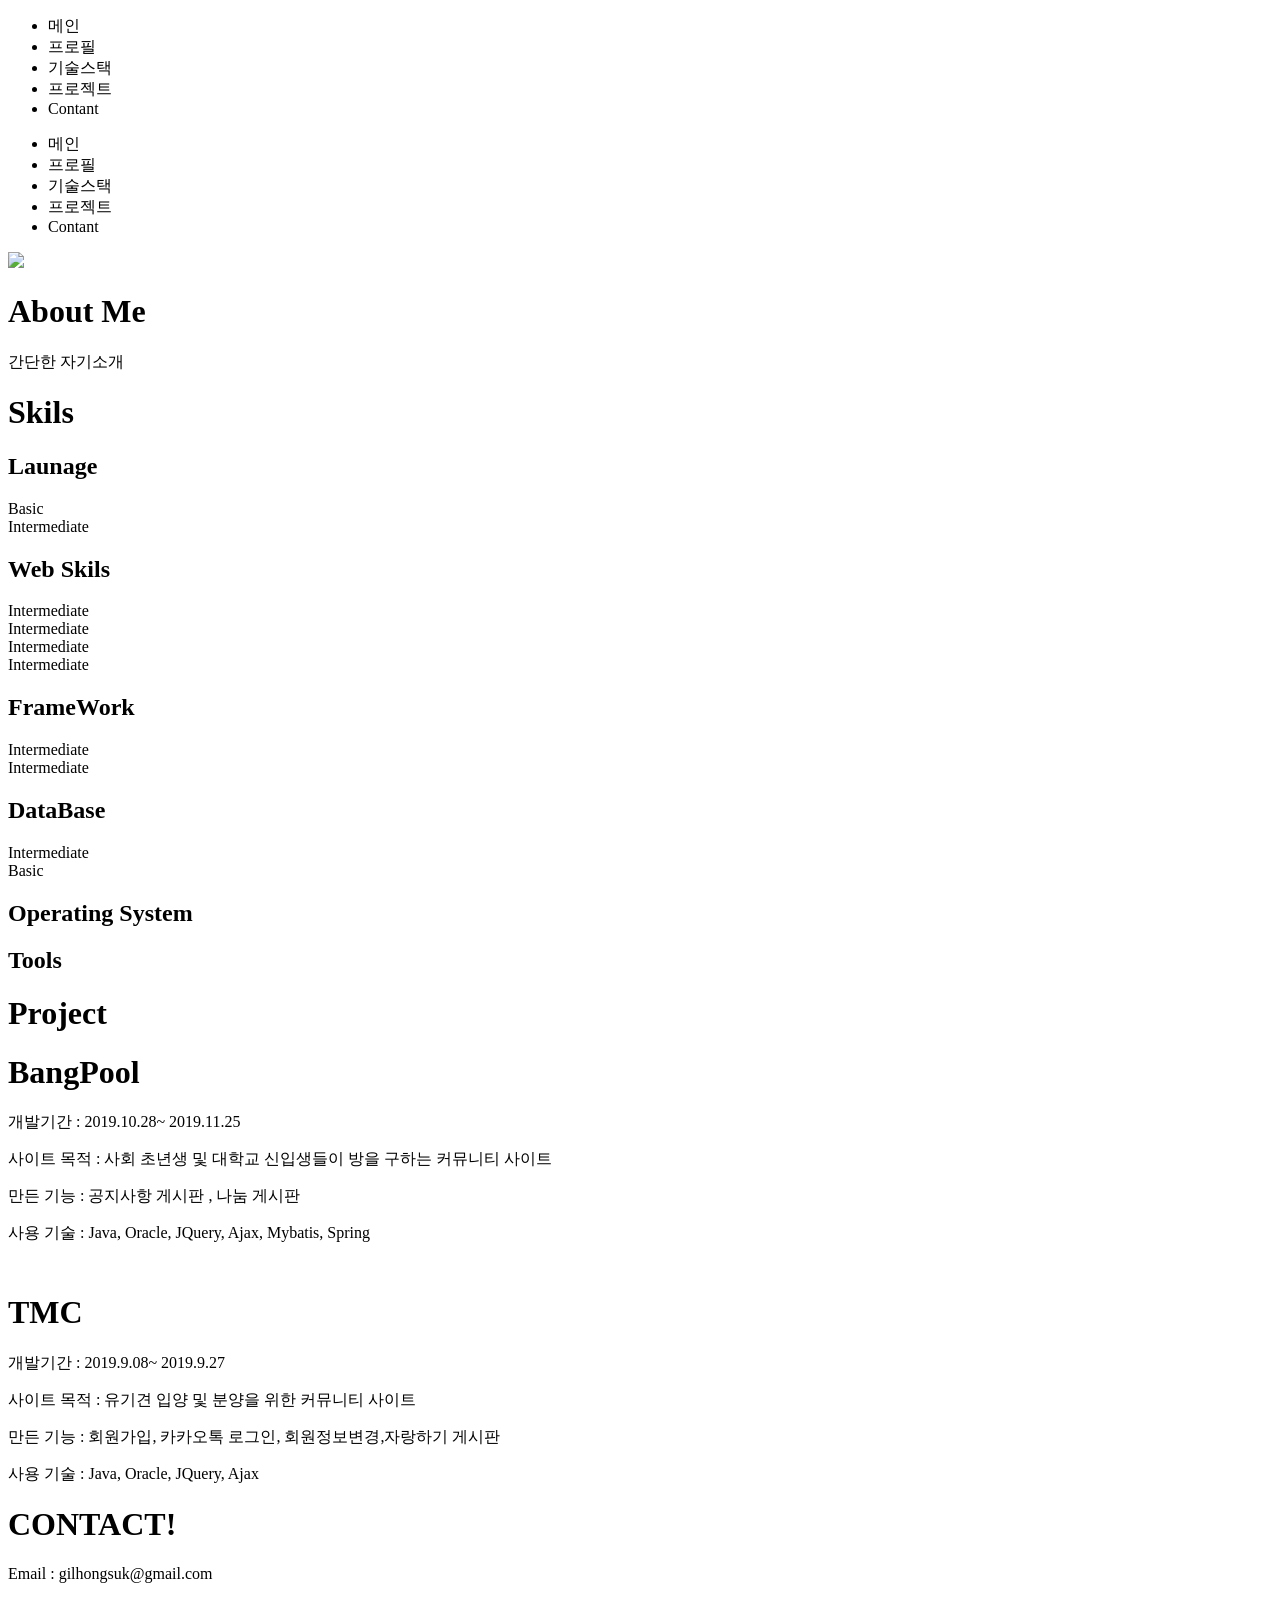
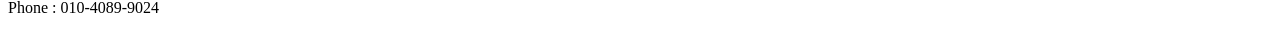
==== index.html @ ba84cc9a "Create index.html" ====
<!DOCTYPE html>
<html lang="en">

<head>
    <meta charset="UTF-8">
    <meta name="viewport" content="width=device-width, initial-scale=1.0">
    <meta http-equiv="X-UA-Compatible" content="ie=edge">
    <link rel="stylesheet" type="text/css" href="css/index.css">
    <script src="js/jquery-3.4.1.js"></script>
    <title>포트폴리오</title>
</head>

<body> 
    <div id="root">
        <div class="HomepageLayout">
            <div class="header-class">
                <div class="header-menu">
                    <div class="header-ul">
                        <ul>
                            <li class="header-li">메인</li>
                            <li class="header-li">프로필</li>
                            <li class="header-li">기술스택</li>
                            <li class="header-li">프로젝트</li>
                            <li class="header-li">Contant</li>
                        </ul>
                    </div>
                </div>
                <div class="bar_menu_container">
                    <div class="bar_open">
                        <div class="bar1"></div>
                        <div class="bar2"></div>
                        <div class="bar3"></div>
                    </div>
                    <ul class="bar_menu">
                        <li class="bar_li">메인</li>
                        <li class="bar_li">프로필</li>
                        <li class="bar_li">기술스택</li>
                        <li class="bar_li">프로젝트</li>
                        <li class="bar_li">Contant</li>
                    </ul>
                </div>
                <img id="header-img" src="image/Alex-Kunchevsky.gif">


            </div>

            <div class="about_me">
                <div class="about_me_title">
                    <h1 class="hedding">About Me</h1>
                </div>

                <div class="about_me_content">
                    <section class="about_me_section">
                        <p>간단한 자기소개</p>
                    </section>
                </div>
            </div>

            <div class="skill">
                <h1 class="skill_head"> Skils </h1>
                <div class="Skill_Content">
                    <h2 class="Skill_Title">Launage</h2>
                    <span class="Skill_Content">
                        <div class="SKill_box">
                            <div class="Skill_image_container" style="background-image: url(image/c.jpg);">
                                <div class="Skill_label">Basic</div>
                            </div>
                            <div class="Skill_image_container" style="background-image: url(image/java.png);">
                                <div class="Skill_label">Intermediate</div>
                            </div>
                        </div>
                    </span>
                    <h2 class="Skill_Title">Web Skils</h2>
                    <span class="Skill_Content">
                        <div class="Skill_image_container" style="background-image: url(image/html.png);">
                            <div class="Skill_label">Intermediate</div>
                        </div>
                        <div class="Skill_image_container" style="background-image: url(image/css.png);">
                            <div class="Skill_label">Intermediate</div>
                        </div>
                        <div class="Skill_image_container" style="background-image: url(image/javascript.png);">
                            <div class="Skill_label">Intermediate</div>
                        </div>
                        <div class="Skill_image_container" style="background-image: url(image/JQuery.png);">
                            <div class="Skill_label">Intermediate</div>
                        </div>
                    </span>
                    <h2 class="Skill_Title">FrameWork</h2>
                    <span class="Skill_Content">
                        <div class="Skill_image_container" style="background-image: url(image/spring.png);">
                            <div class="Skill_label">Intermediate</div>
                        </div>
                        <div class="Skill_image_container" style="background-image: url(image/mybatis.jpg);">
                            <div class="Skill_label">Intermediate</div>
                        </div>
                    </span>
                    <h2 class="Skill_Title">DataBase</h2>
                    <span class="Skill_Content">
                        <div class="Skill_image_container" style="background-image: url(image/oracle.png);">
                            <div class="Skill_label">Intermediate</div>
                        </div>
                        <div class="Skill_image_container" style="background-image: url(image/mssql.jfif);">
                            <div class="Skill_label">Basic</div>
                        </div>
                    </span>
                    <h2 class="Skill_Title">Operating System</h2>
                    <span class="Skill_Content">
                        <div class="Skill_image_container" style="background-image: url(image/windows.png);">
                        </div>
                    </span>
                    <h2 class="Skill_Title">Tools</h2>
                    <span class="Skill_Content">
                        <div class="Skill_image_container" style="background-image: url(image/vscode.png);">
                        </div>
                        <div class="Skill_image_container" style="background-image: url(image/eclipse.jpg);">
                        </div>
                        <div class="Skill_image_container" style="background-image: url(image/oraclemg.png);">
                        </div>
                        <div class="Skill_image_container" style="background-image: url(image/git.png);">
                        </div>
                    </span>
                </div>
            </div>

            <div class="Project">
                <header class="Project_title">
                    <h1 class="Project_hedding">Project</h1>
                </header>
                <div class="Container">
                    <div class="Row">
                        <div class="Box">
                            <div class="Box_image" style="background-image: url(image/BangPool.PNG); width: 300px;"></div>
                            <div class="Box_info">
                                <h1 class="Box_title">BangPool</h1>
                                <p>개발기간 : 2019.10.28~ 2019.11.25</p>
                                <p>사이트 목적 : 사회 초년생 및 대학교 신입생들이 방을 구하는 커뮤니티 사이트</p>
                                <p>만든 기능 : 공지사항 게시판 , 나눔 게시판</p>
                                <p>사용 기술 : Java, Oracle, JQuery, Ajax, Mybatis, Spring</p>
                            </div>
                        </div>

                        <div class="Box" style="margin-top: 50px;">
                            <div class="Box_image" style="background-image: url(image/tmc.PNG); width: 300px;"></div>
                            <div class="Box_info">
                                <h1 class="Box_title">TMC</h1>
                                <p>개발기간 : 2019.9.08~ 2019.9.27</p>
                                <p>사이트 목적 : 유기견 입양 및 분양을 위한 커뮤니티 사이트</p>
                                <p>만든 기능 : 회원가입, 카카오톡 로그인, 회원정보변경,자랑하기 게시판</p>
                                <p>사용 기술 : Java, Oracle, JQuery, Ajax</p>
                            </div>
                        </div>
                    </div>
                </div>
            </div>

            <div class="Contact">
                <h1 class="Contact_hedding">CONTACT!</h1>
                <p class="Email"> Email : gilhongsuk@gmail.com </p>
                <p class="Email"> Phone : 010-4089-9024</p>
            </div>

        </div>
    </div>

    <script src="js/index.js"></script>

</body>

</html>
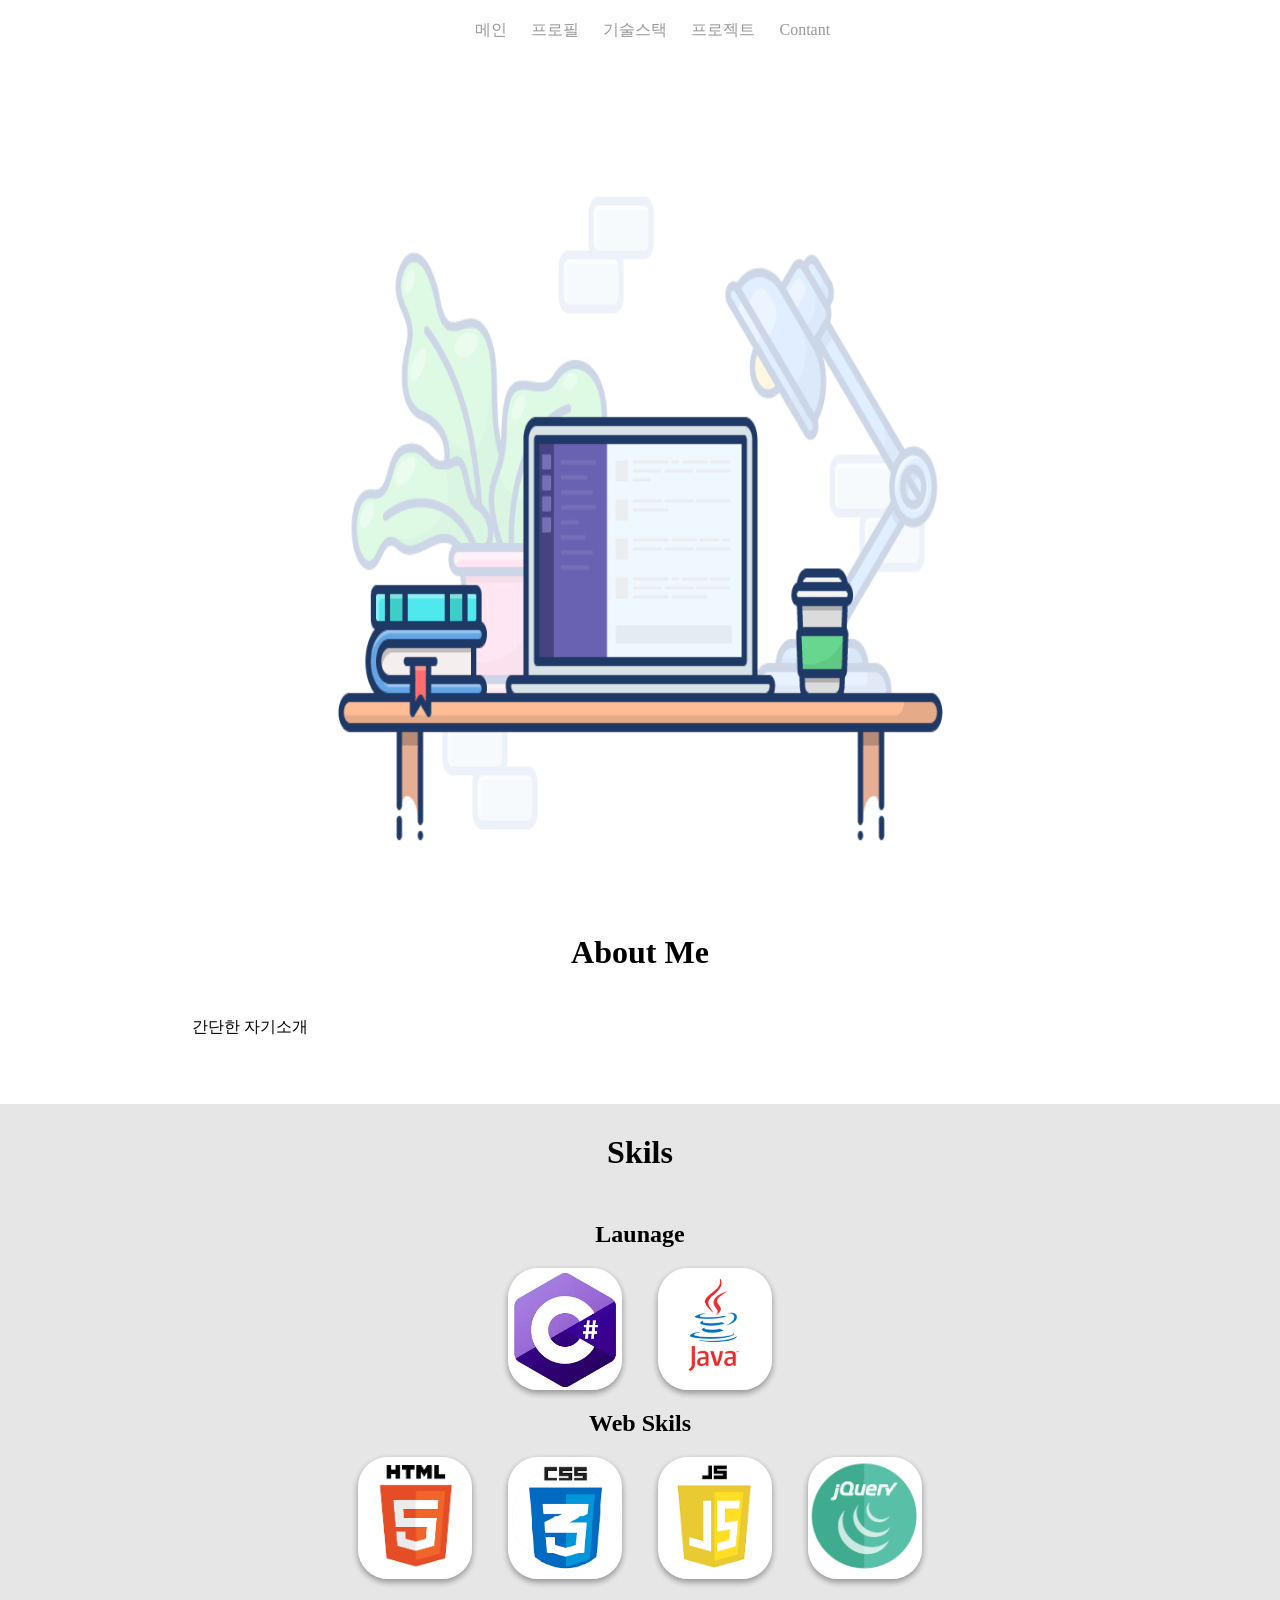
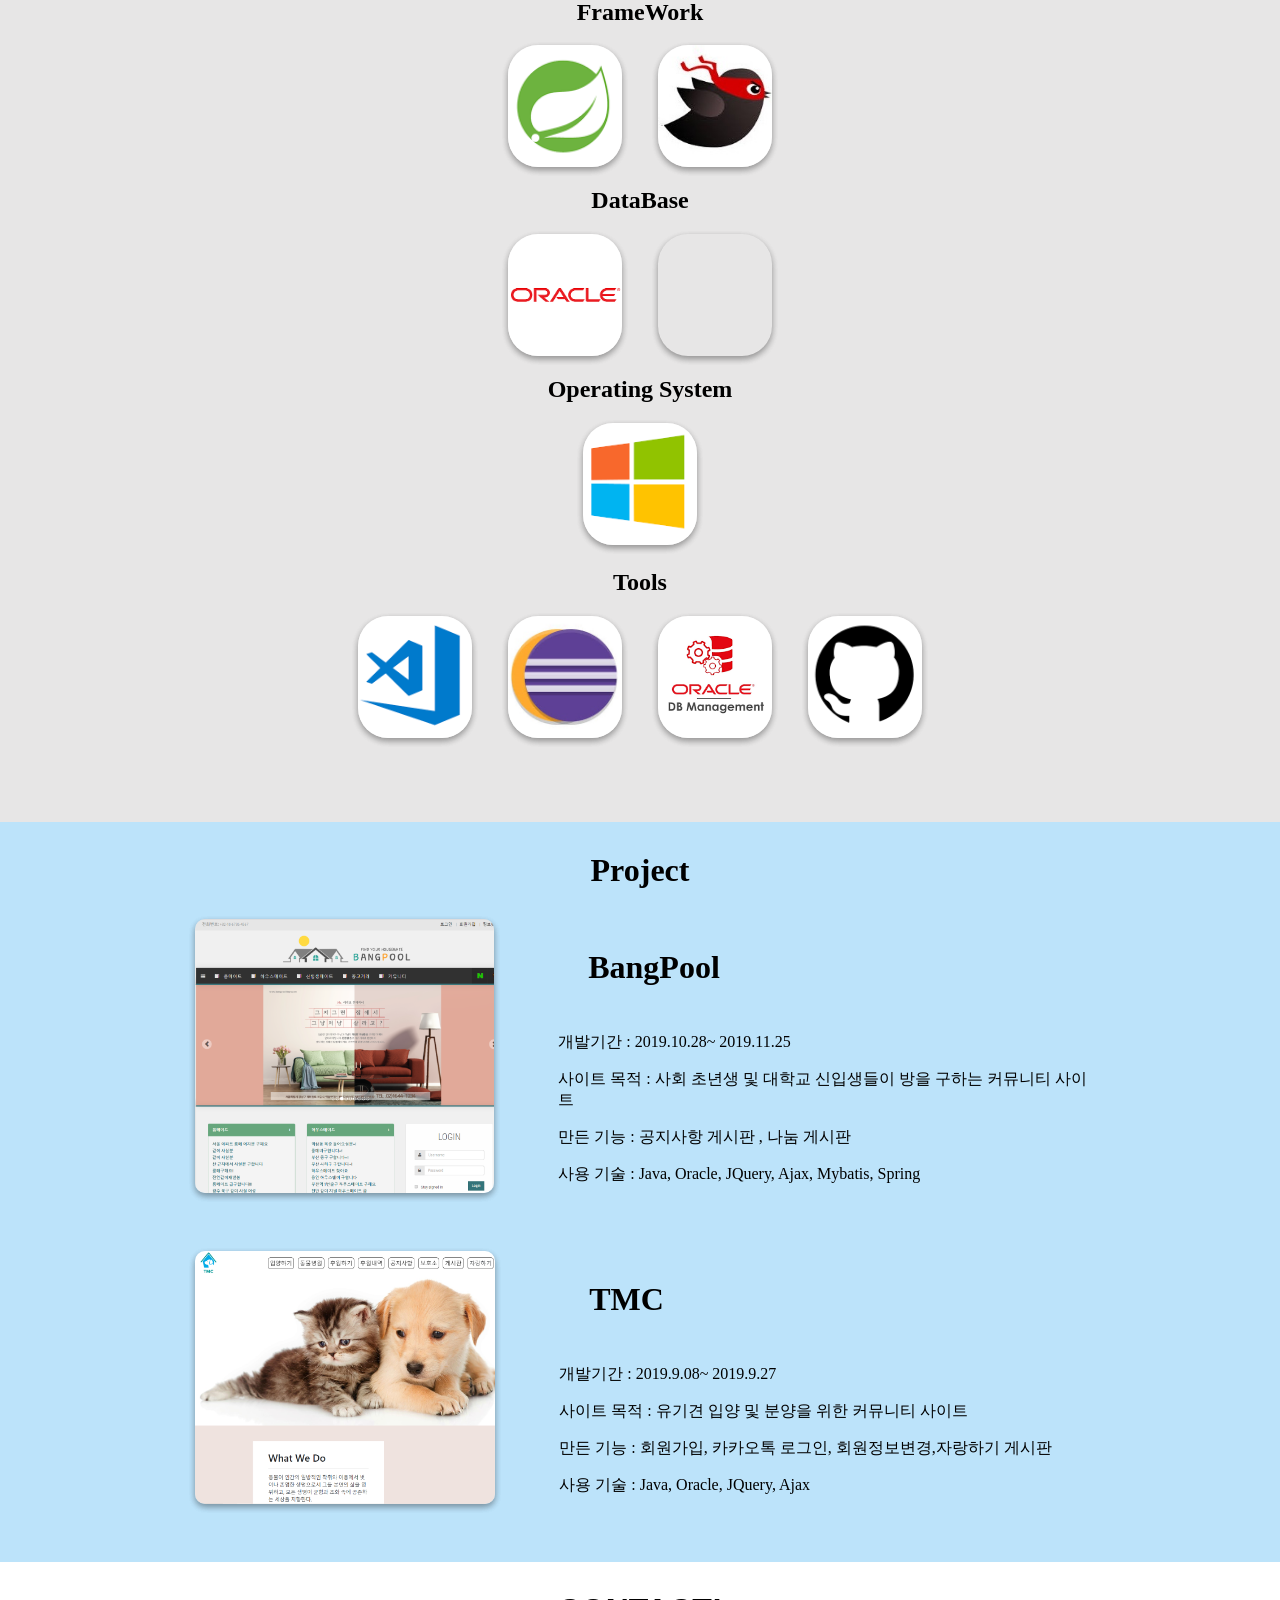
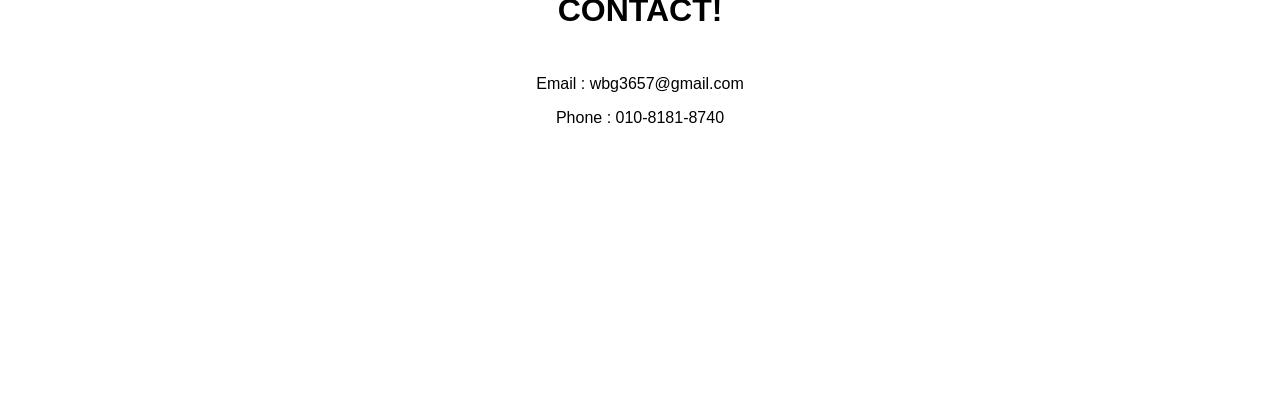
==== commit 66d9c855: "Update index.html" ====
--- a/index.html
+++ b/index.html
@@ -155,8 +155,8 @@
 
             <div class="Contact">
                 <h1 class="Contact_hedding">CONTACT!</h1>
-                <p class="Email"> Email : gilhongsuk@gmail.com </p>
-                <p class="Email"> Phone : 010-4089-9024</p>
+                <p class="Email"> Email : wbg3657@gmail.com </p>
+                <p class="Email"> Phone : 010-8181-8740</p>
             </div>
 
         </div>
--- a/css/index.css
+++ b/css/index.css
@@ -0,0 +1,207 @@
+body{
+    margin: 0;
+    padding: 0;
+} 
+ul{
+    padding: 0;
+    margin: 0;
+}
+h1{
+    margin: 0;
+    padding : 30px;
+}
+.header-class{
+    width: 100%;
+    margin: auto;
+    text-align: center;
+}
+.header-menu{
+    background: white;
+    color: black;
+    height: 64px;
+    width: 40%;
+    border-radius: 2px 2px 30px 30px;
+    position: fixed;
+    left: 31%;
+    opacity: .8;
+}
+.header-li{
+    display: inline-block;
+    text-decoration: none;
+    color: rgba(0,0,0,.5);
+    padding: 20px;
+}
+
+.bar_menu_container {
+    display: grid;
+    position: fixed;
+    width: 95vw;
+    justify-content: flex-end;
+    visibility: hidden;
+}
+.bar_open {
+    margin: 20px;
+    cursor: pointer;
+}
+.bar_close {
+    padding: 20px 20px 20px 0;
+    cursor: pointer;
+    margin: 0;
+}
+.bar1, .bar2, .bar3 {
+    width: 35px;
+    height: 5px;
+    background-color: grey;
+    margin: 6px 0;
+    transition: .4s;
+}
+.header-class ul {
+    list-style: none;
+    margin: 0;
+}
+.bar_menu {
+    display: grid;
+    color: grey;
+    font-size: 17px;
+    list-style: none;
+    padding: 0;
+    grid-gap: 21px;
+}
+.bar_li {
+    font-family: Roboto,sans-serif;
+    cursor: pointer;
+    color: grey;
+    opacity: .6;
+    padding: 10px;
+}
+
+
+#header-img{
+    width: 55%;
+    height: 100vh;
+    background-size: cover;
+    background-repeat: no-repeat;
+    align-items: center;
+    margin: auto;
+}
+.about_me_title {
+    text-align: center;
+    align-self: center;
+}
+.about_me_content{
+    padding-bottom: 50px;
+    display: flex;
+    width: 70%;
+    margin: auto;
+}
+.about_me_img{
+    width: 54%;
+    text-align: center;
+    align-self: center;
+}
+.skill {
+    width: 100%;
+    margin: auto;
+    text-align: center;
+    padding-bottom: 5rem;
+    background: #e7e6e6;
+}
+.Skill_image_container {
+    text-align: center;
+    display: inline-block;
+    width: 114px;
+    height: 122px;
+    border-radius: 30px 30px;
+    background-size: cover;
+    background-repeat: no-repeat;
+    margin: 0 1em 0 1em;
+    box-shadow: 0 3px 6px rgba(0,0,0,.2), 0 3px 6px rgba(0,0,0,.2);
+}
+.Skill_label {
+    display: flex;
+    justify-content: center;
+    align-items: center;
+    background: #000;
+    border-radius: 30px 30px;
+    width: 94px;
+    height: 102px;
+    padding: 10px;
+    opacity: .8;
+    font-weight: 400;
+    font-size: 1rem;
+    color: #fff;
+    visibility: hidden;
+}
+.Project{
+    background-color: rgba(154, 213, 248, 0.66);
+    padding-bottom: 50px;
+}
+.Project_title {
+    text-align: center;
+}
+.Row{
+    margin: auto;
+    width: 70%;
+}
+.Box{
+    margin-top: 40px;
+    display: flex;
+    width: 80%;
+    margin: auto;
+}
+.Box_image{    
+    text-align: center;
+    display: inline-block;
+    width: auto;
+    height: auto;
+    border-radius: 10px 10px;
+    background-size: cover;
+    background-repeat: no-repeat;
+    margin: 0em 4em 0.5em 1em;
+    box-shadow: 0 3px 6px rgba(0,0,0,.2), 0 3px 6px rgba(0,0,0,.2);
+
+}
+.Contact {
+    font-family: Roboto,sans-serif;
+    height: 50vh;
+    width: 100%;
+    text-align: center;
+    margin: 0;
+    padding: 0;
+}
+.bar_menu{
+   display: none; 
+}
+@media screen and (max-width: 1477px) 
+{ 
+    .header-class li { 
+        padding-left: 10px;
+        padding-right: 10px;
+    }
+    .Row{
+        width: 90%;
+    }
+}
+@media screen and (max-width: 1177px) 
+{ 
+    .header-class li { 
+        padding-left: 5px;
+        padding-right: 5px;
+    }
+    .Row{
+        width: 100%;
+    }
+}
+@media screen and (max-width: 1025px) 
+{
+    .header-menu { 
+        display: none;
+    }
+    .bar_menu_container{
+        visibility: visible;
+    }
+    .Row{
+        width: 100%;
+    }
+    
+}
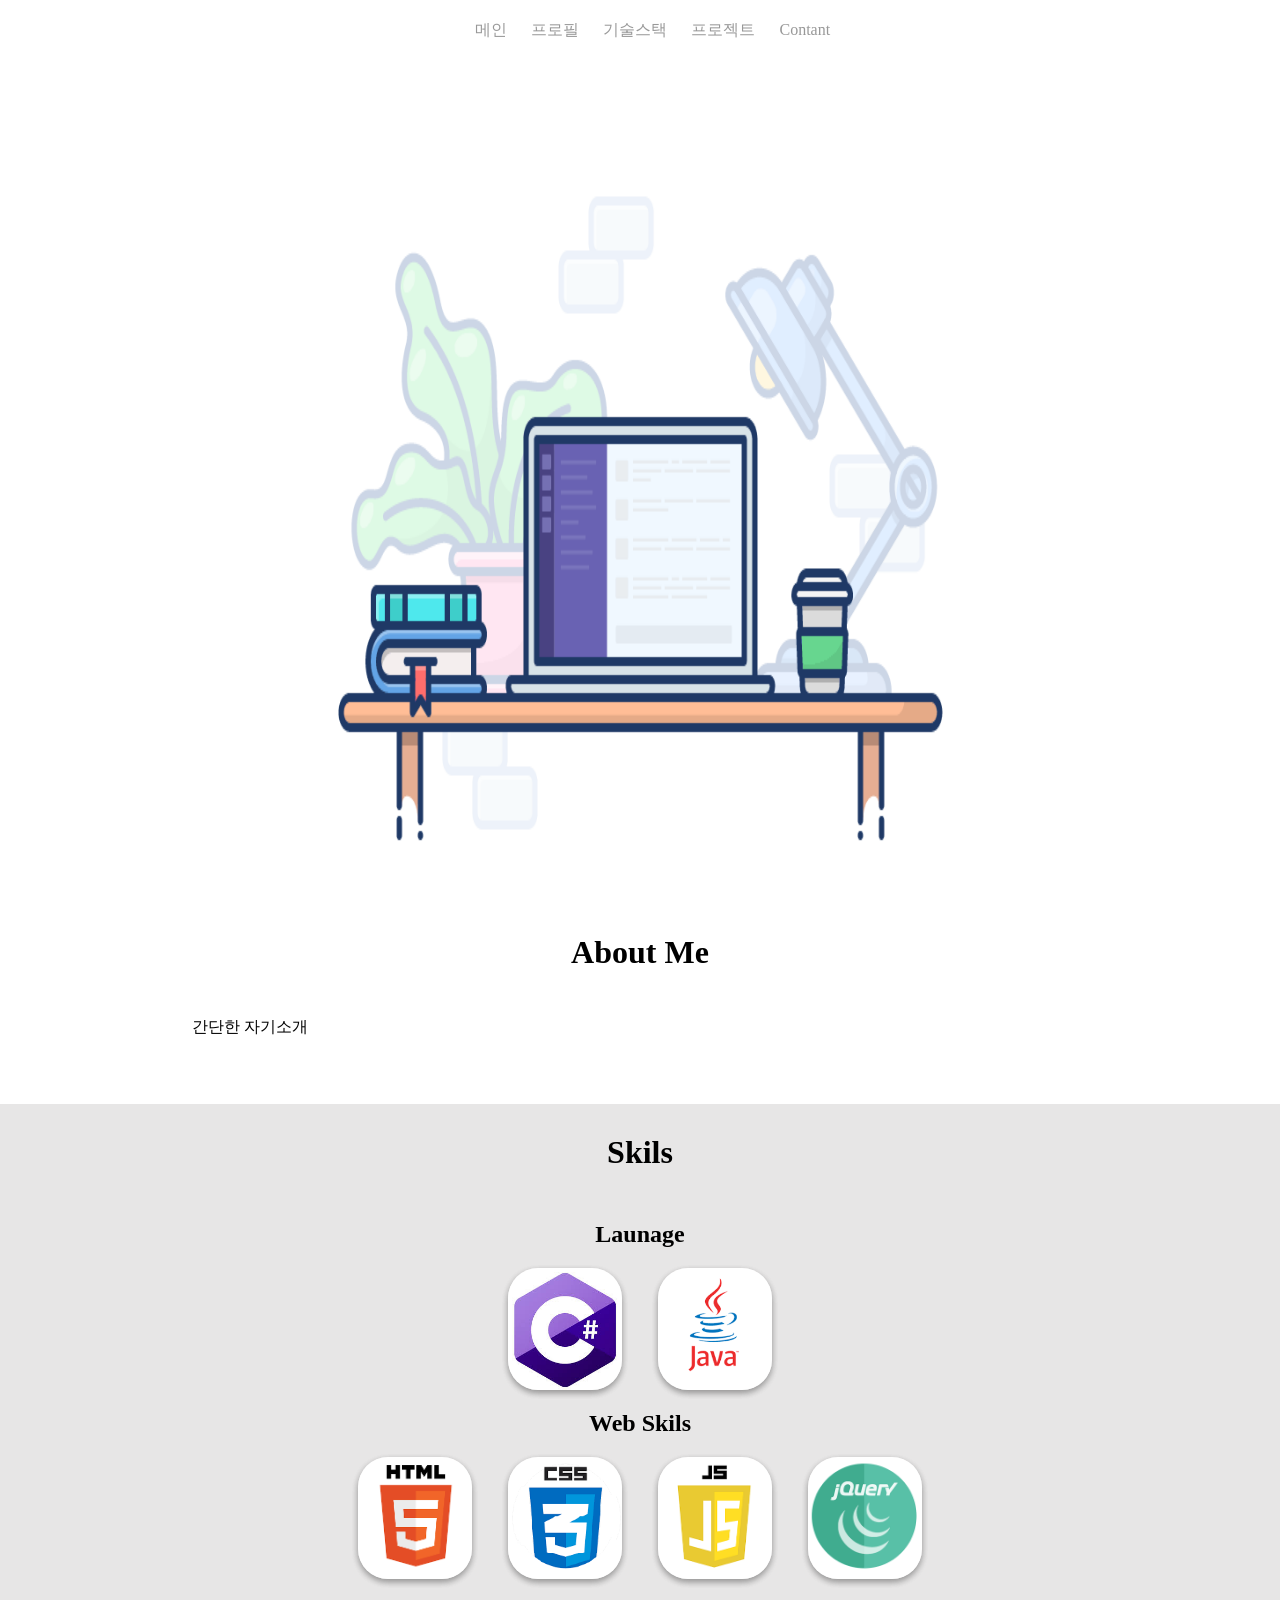
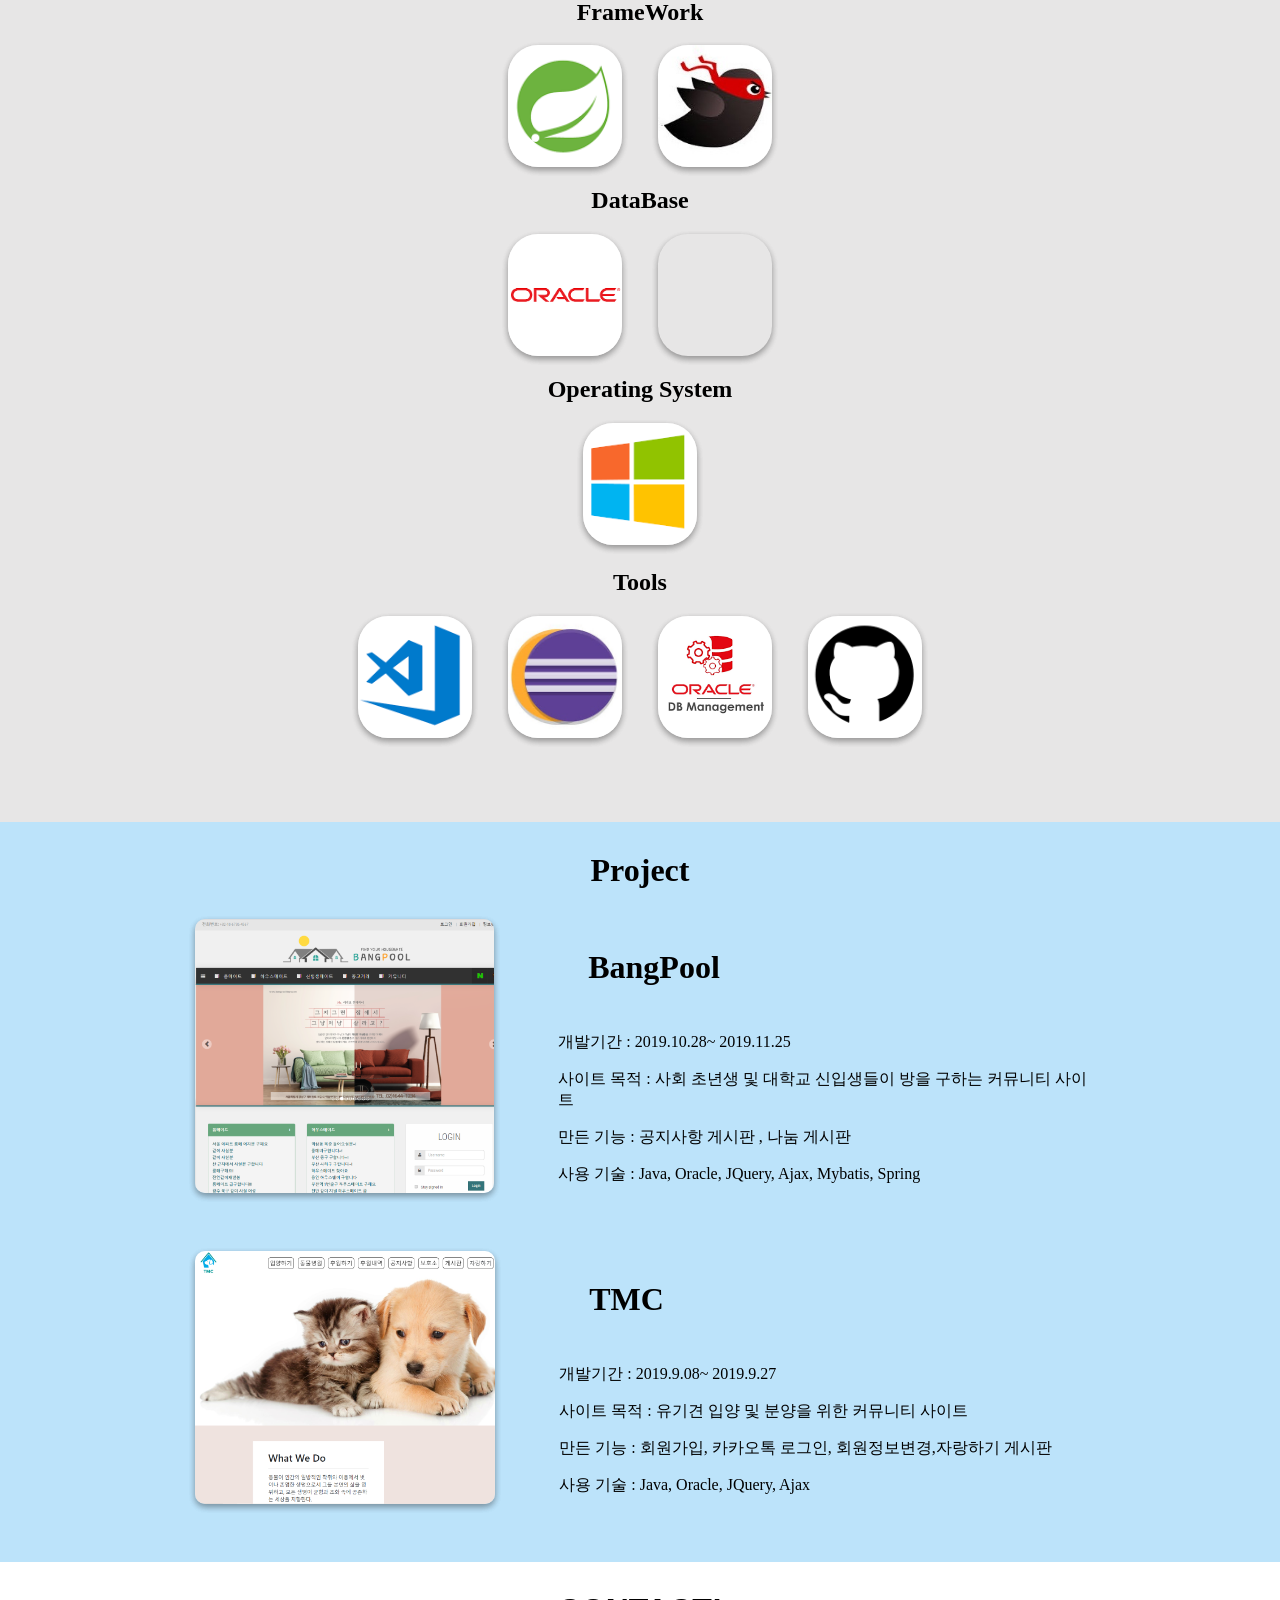
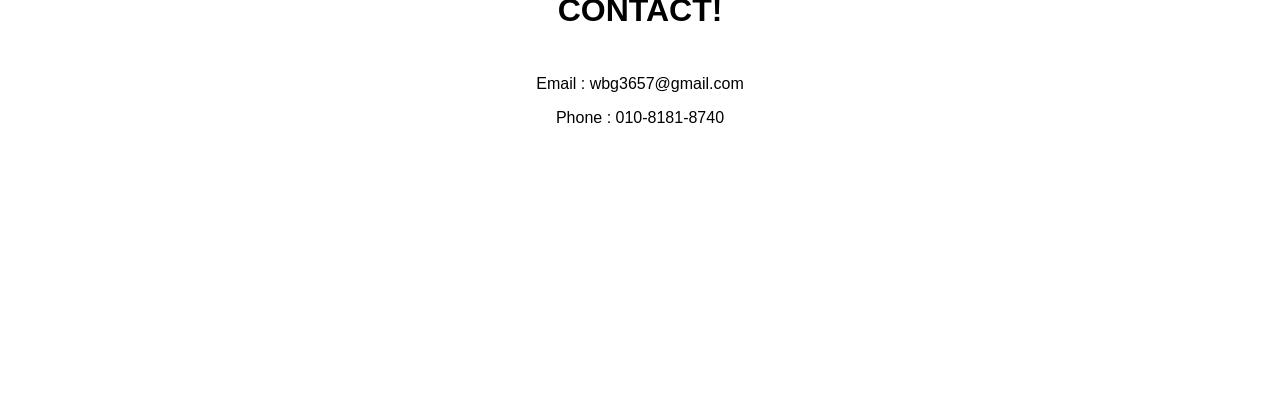
==== commit 3ba259b8: "Update index.html" ====
--- a/index.html
+++ b/index.html
@@ -99,7 +99,7 @@
                         <div class="Skill_image_container" style="background-image: url(image/oracle.png);">
                             <div class="Skill_label">Intermediate</div>
                         </div>
-                        <div class="Skill_image_container" style="background-image: url(image/mssql.jfif);">
+                        <div class="Skill_image_container" style="background-image: url(image/mssql.png;">
                             <div class="Skill_label">Basic</div>
                         </div>
                     </span>
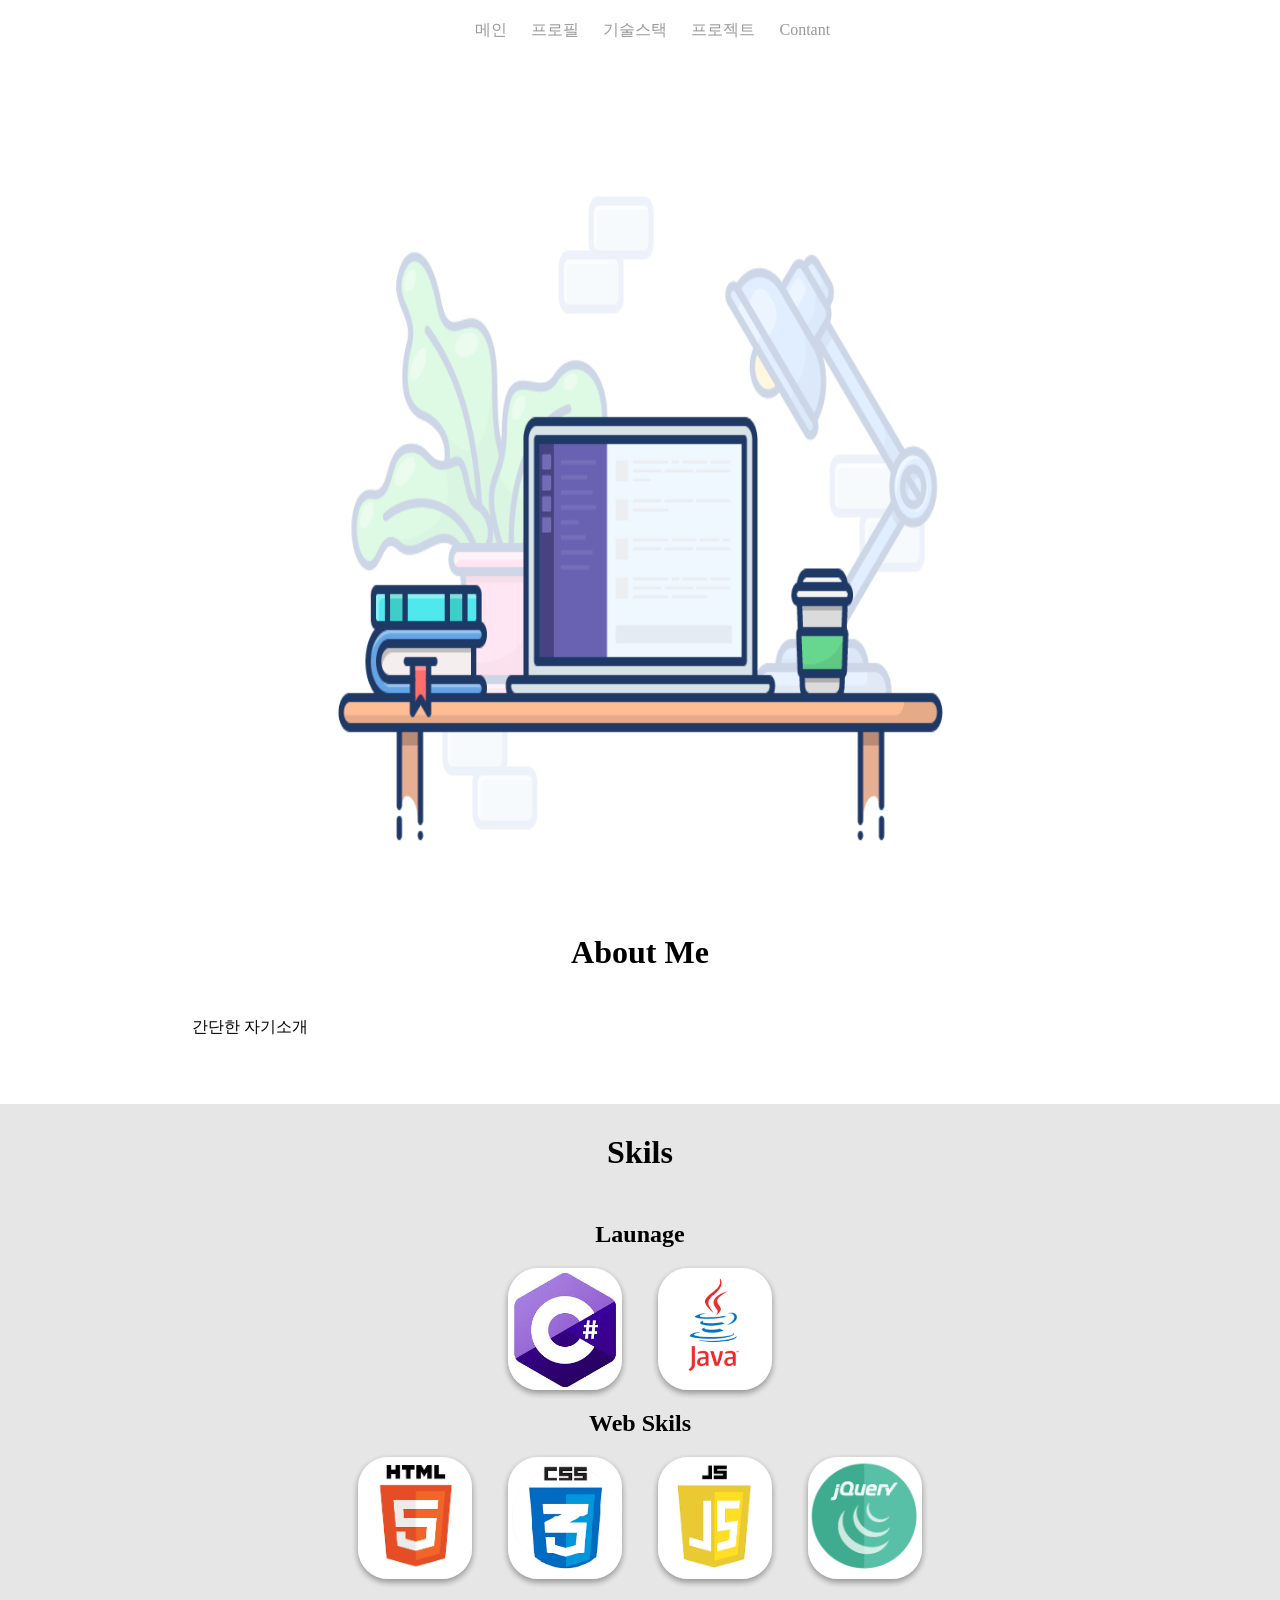
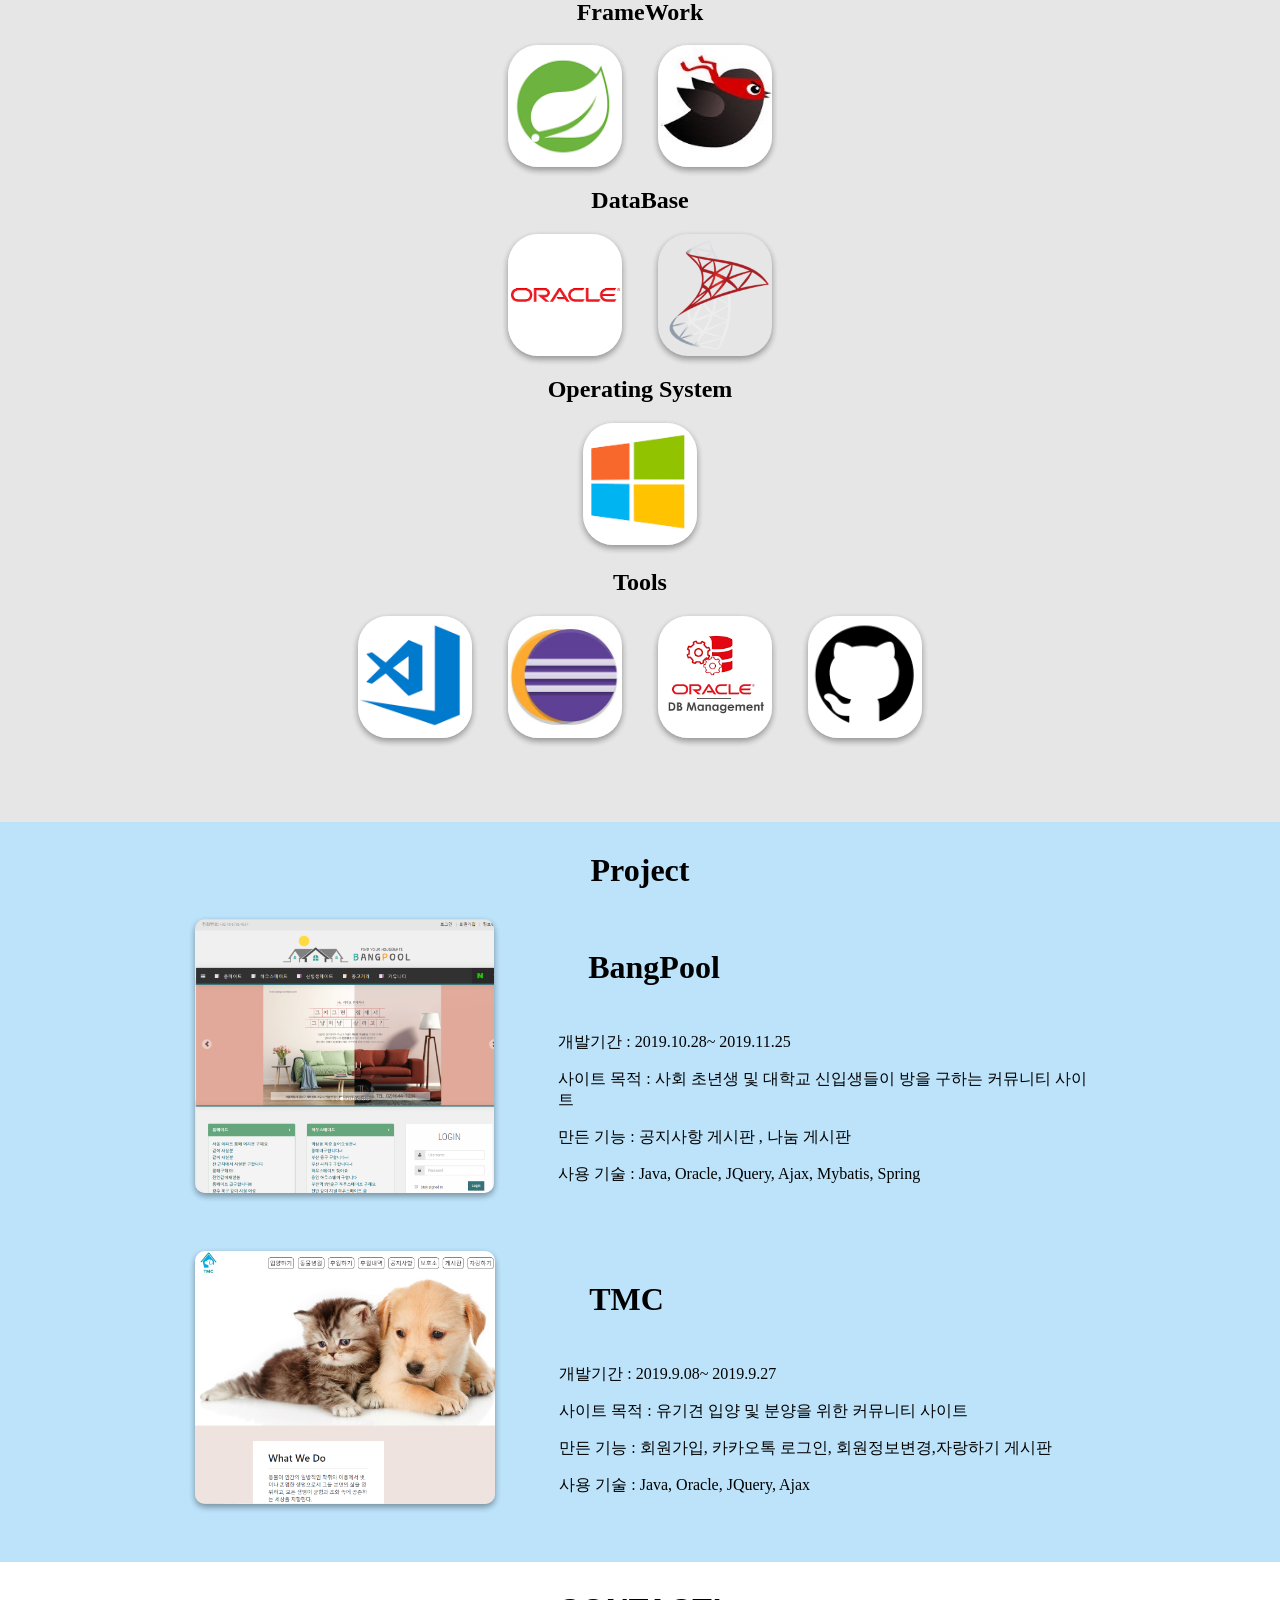
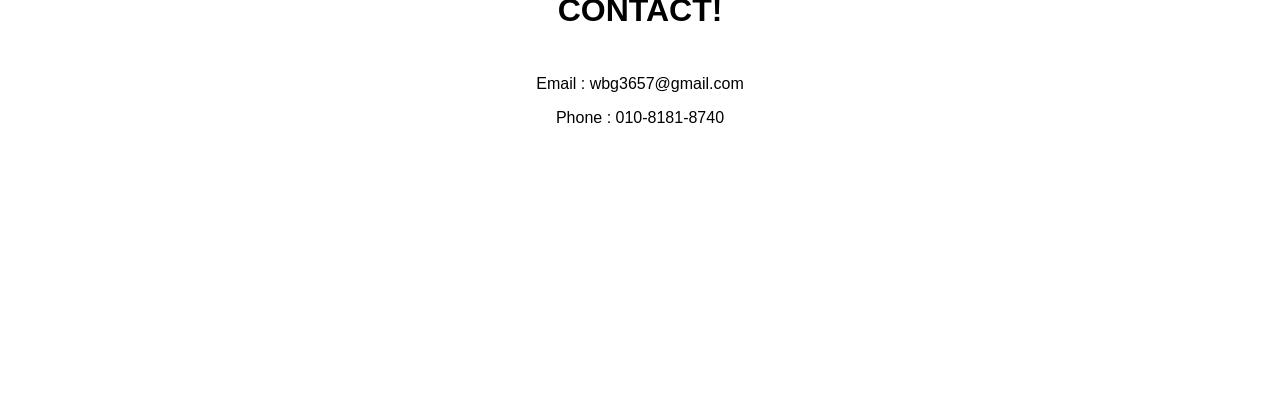
==== commit e8078d05: "Update index.html" ====
--- a/index.html
+++ b/index.html
@@ -99,7 +99,7 @@
                         <div class="Skill_image_container" style="background-image: url(image/oracle.png);">
                             <div class="Skill_label">Intermediate</div>
                         </div>
-                        <div class="Skill_image_container" style="background-image: url(image/mssql.png;">
+                        <div class="Skill_image_container" style="background-image: url(image/mssql.png)">
                             <div class="Skill_label">Basic</div>
                         </div>
                     </span>
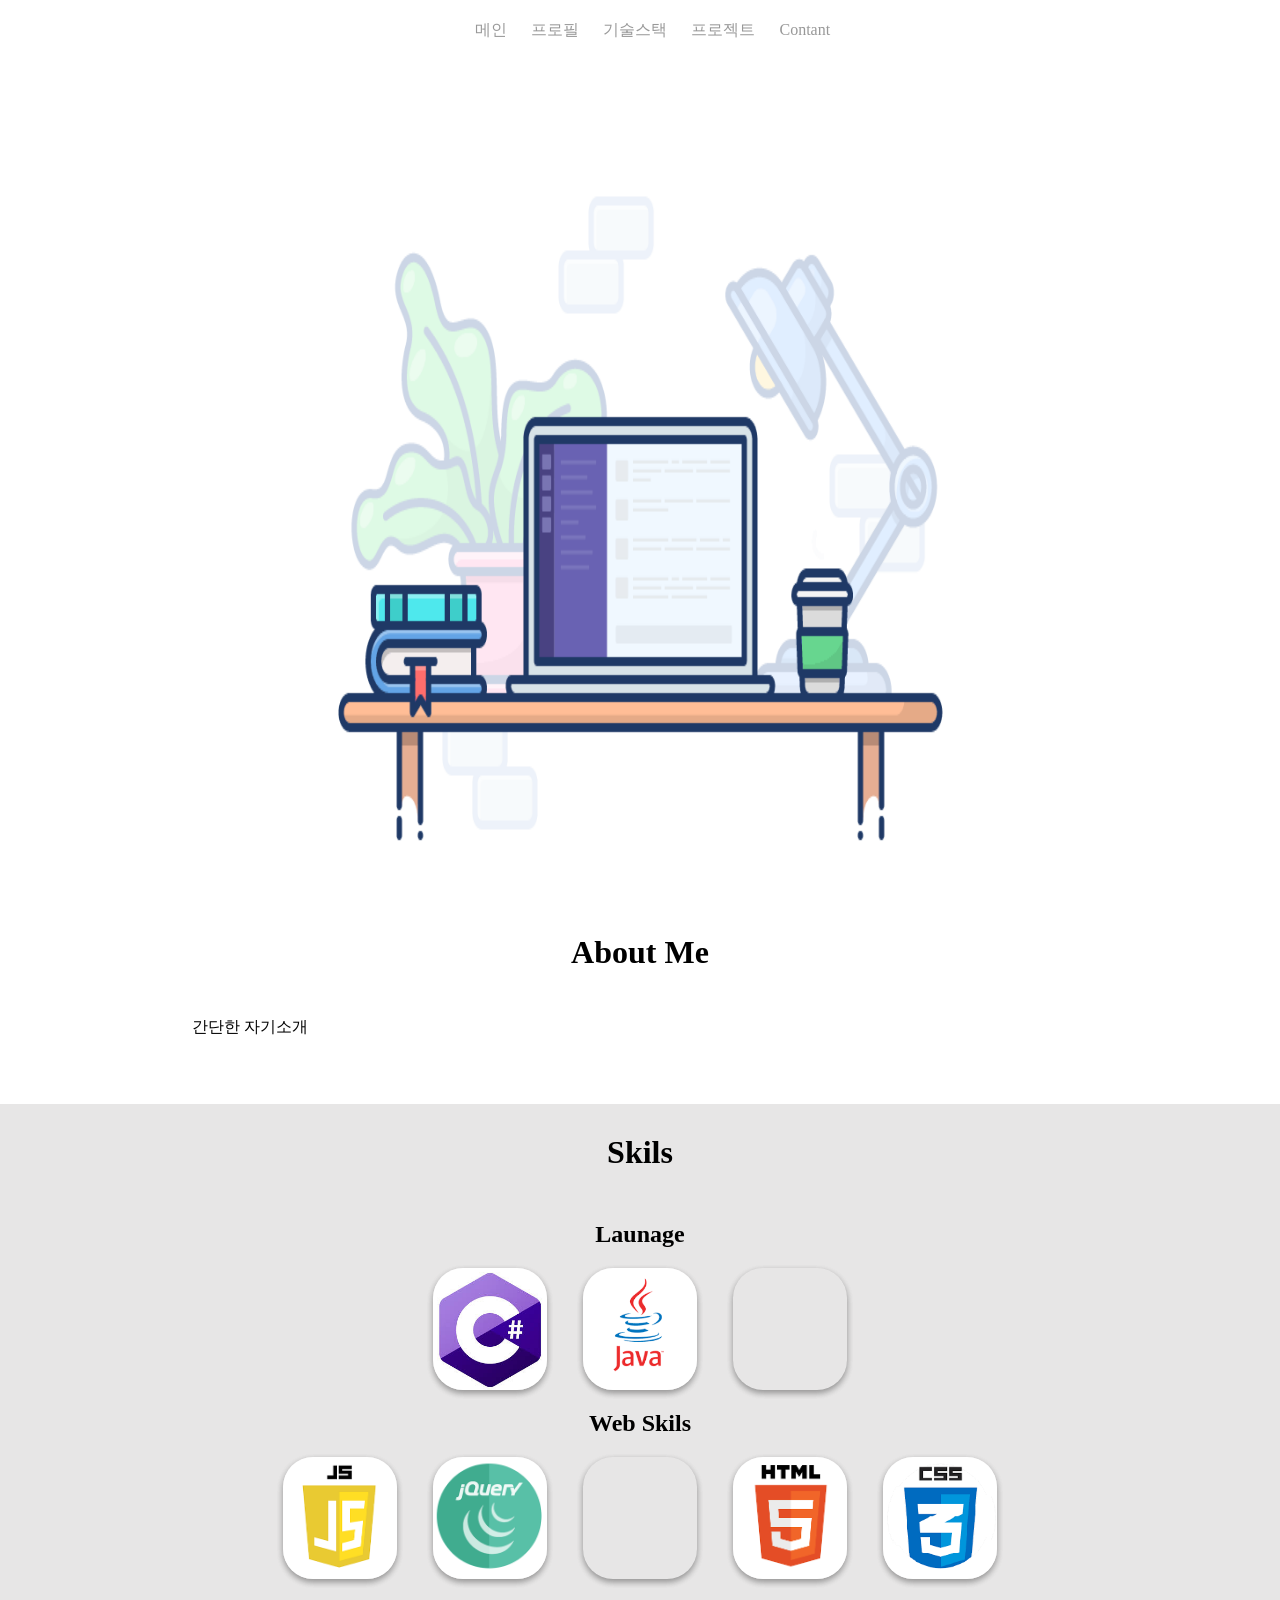
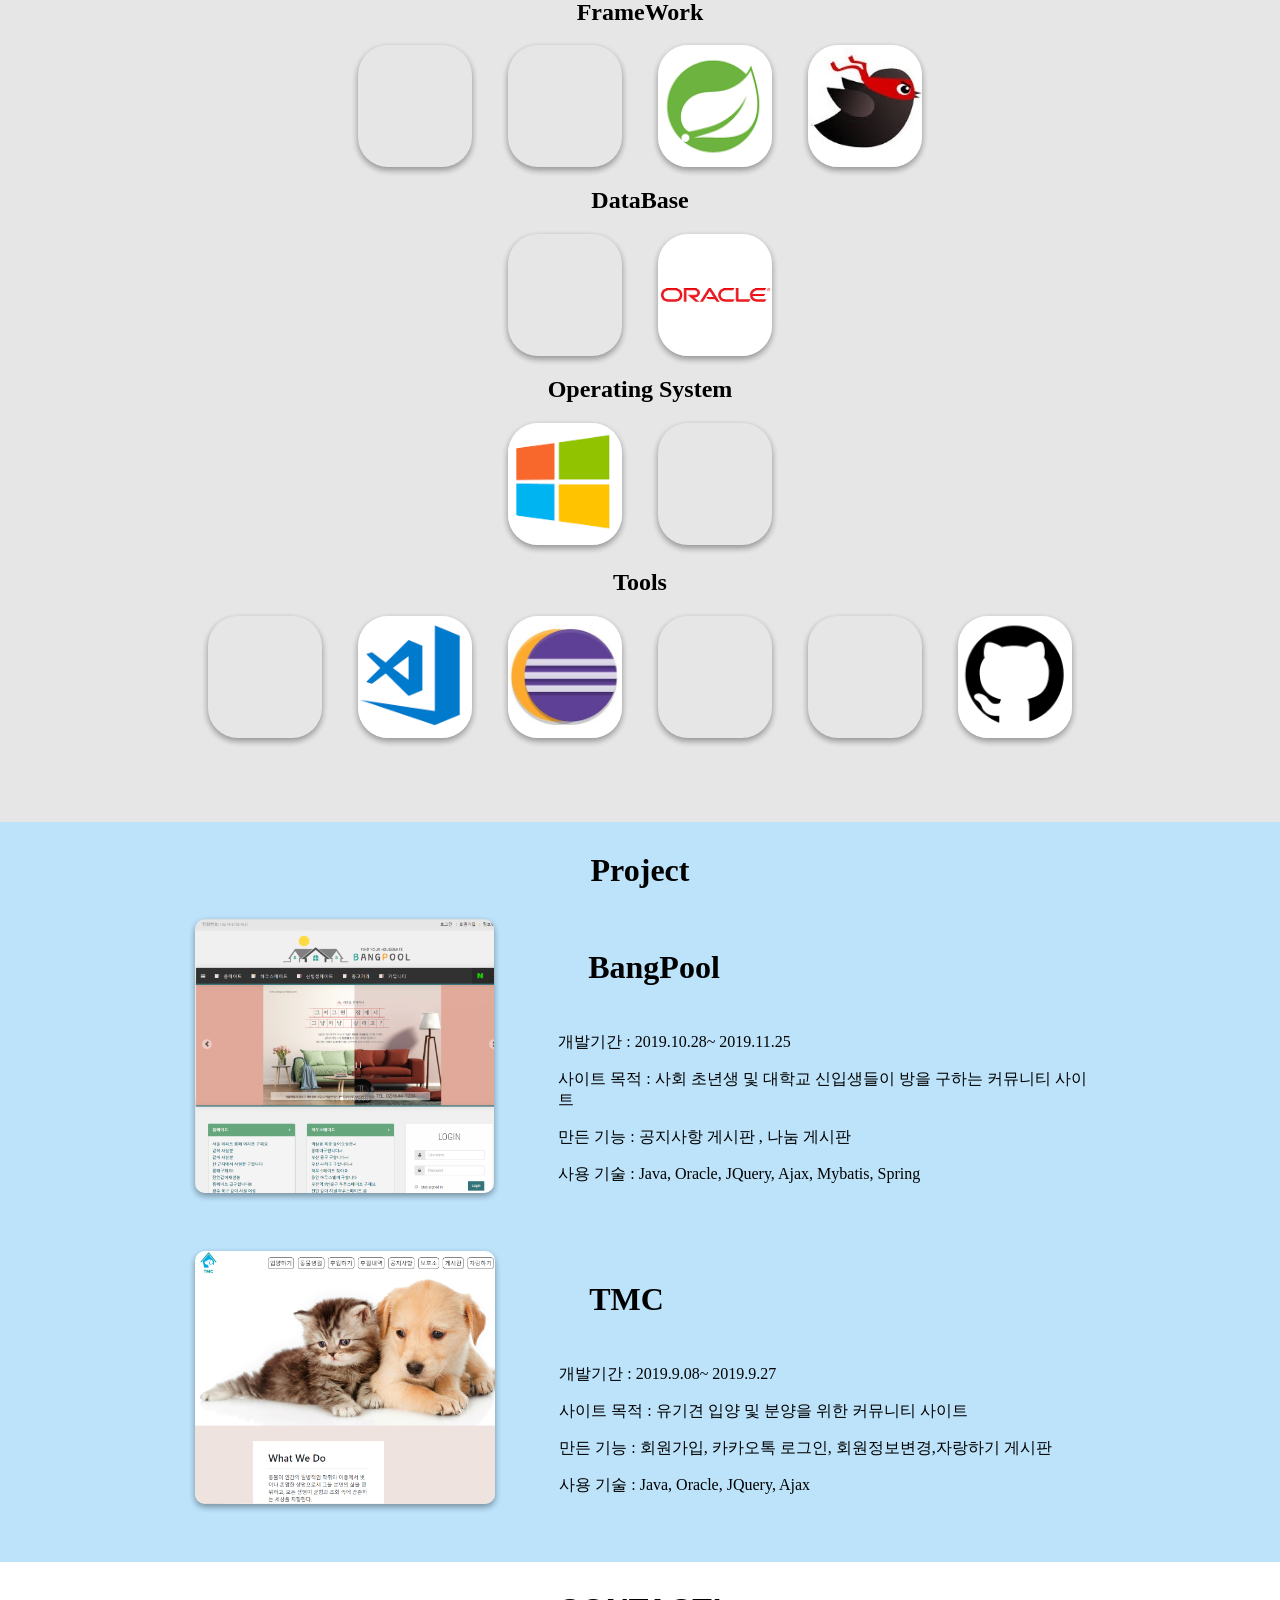
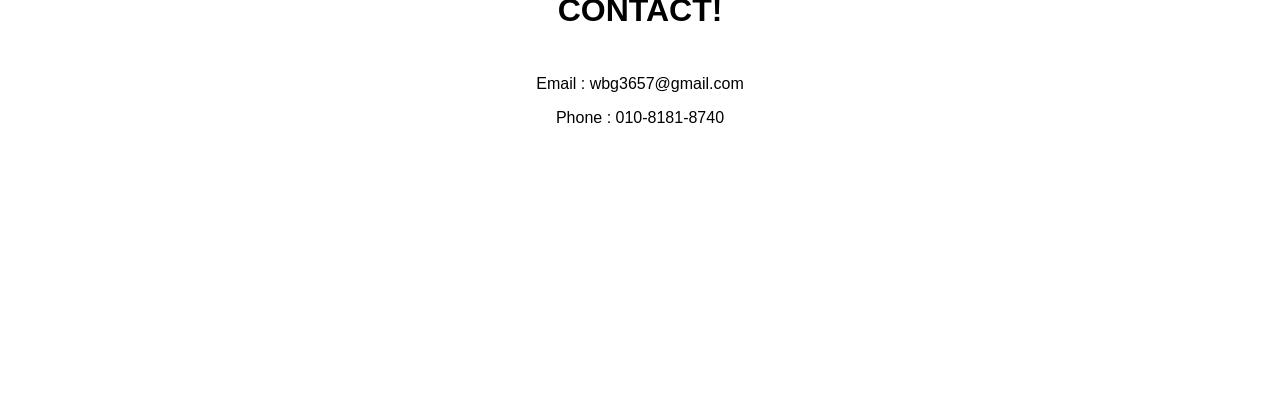
==== commit 641bf1e6: "Update index.html" ====
--- a/index.html
+++ b/index.html
@@ -63,58 +63,76 @@
                     <span class="Skill_Content">
                         <div class="SKill_box">
                             <div class="Skill_image_container" style="background-image: url(image/c.jpg);">
+                                <div class="Skill_label">Intermediate</div>
+                            </div>
+                            <div class="Skill_image_container" style="background-image: url(image/java.png);">
                                 <div class="Skill_label">Basic</div>
                             </div>
-                            <div class="Skill_image_container" style="background-image: url(image/java.png);">
-                                <div class="Skill_label">Intermediate</div>
+                            <div class="Skill_image_container" style="background-image: url(image/nodejs.jpg);">
+                                <div class="Skill_label">Basic</div>
                             </div>
                         </div>
                     </span>
                     <h2 class="Skill_Title">Web Skils</h2>
                     <span class="Skill_Content">
+                        <div class="Skill_image_container" style="background-image: url(image/javascript.png);">
+                            <div class="Skill_label">Intermediate</div>
+                        </div>
+                        <div class="Skill_image_container" style="background-image: url(image/JQuery.png);">
+                            <div class="Skill_label">Intermediate</div>
+                        </div>
+                        <div class="Skill_image_container" style="background-image: url(image/reactjs.png);">
+                            <div class="Skill_label">Basic</div>
+                        </div>
                         <div class="Skill_image_container" style="background-image: url(image/html.png);">
                             <div class="Skill_label">Intermediate</div>
                         </div>
                         <div class="Skill_image_container" style="background-image: url(image/css.png);">
                             <div class="Skill_label">Intermediate</div>
                         </div>
-                        <div class="Skill_image_container" style="background-image: url(image/javascript.png);">
-                            <div class="Skill_label">Intermediate</div>
-                        </div>
-                        <div class="Skill_image_container" style="background-image: url(image/JQuery.png);">
-                            <div class="Skill_label">Intermediate</div>
-                        </div>
                     </span>
                     <h2 class="Skill_Title">FrameWork</h2>
                     <span class="Skill_Content">
-                        <div class="Skill_image_container" style="background-image: url(image/spring.png);">
+                        <div class="Skill_image_container" style="background-image: url(image/aspnetcore.png);">
                             <div class="Skill_label">Intermediate</div>
                         </div>
+                        <div class="Skill_image_container" style="background-image: url(image/netcore.png);">
+                            <div class="Skill_label">Intermediate</div>
+                        </div>
+                        <div class="Skill_image_container" style="background-image: url(image/spring.png);">
+                            <div class="Skill_label">Basic</div>
+                        </div>
                         <div class="Skill_image_container" style="background-image: url(image/mybatis.jpg);">
-                            <div class="Skill_label">Intermediate</div>
+                            <div class="Skill_label">Basic</div>
                         </div>
                     </span>
                     <h2 class="Skill_Title">DataBase</h2>
                     <span class="Skill_Content">
+                        <div class="Skill_image_container" style="background-image: url(image/postgresql.png);">
+                            <div class="Skill_label">Intermediate</div>
+                        </div>
                         <div class="Skill_image_container" style="background-image: url(image/oracle.png);">
                             <div class="Skill_label">Intermediate</div>
-                        </div>
-                        <div class="Skill_image_container" style="background-image: url(image/mssql.png)">
-                            <div class="Skill_label">Basic</div>
                         </div>
                     </span>
                     <h2 class="Skill_Title">Operating System</h2>
                     <span class="Skill_Content">
                         <div class="Skill_image_container" style="background-image: url(image/windows.png);">
                         </div>
+                        <div class="Skill_image_container" style="background-image: url(image/linux.jpg);">
+                        </div>
                     </span>
                     <h2 class="Skill_Title">Tools</h2>
                     <span class="Skill_Content">
+                        <div class="Skill_image_container" style="background-image: url(image/vs.jpg);">
+                        </div>
                         <div class="Skill_image_container" style="background-image: url(image/vscode.png);">
                         </div>
                         <div class="Skill_image_container" style="background-image: url(image/eclipse.jpg);">
                         </div>
-                        <div class="Skill_image_container" style="background-image: url(image/oraclemg.png);">
+                        <div class="Skill_image_container" style="background-image: url(image/dbeaver.png);">
+                        </div>
+                        <div class="Skill_image_container" style="background-image: url(image/svn.png);">
                         </div>
                         <div class="Skill_image_container" style="background-image: url(image/git.png);">
                         </div>
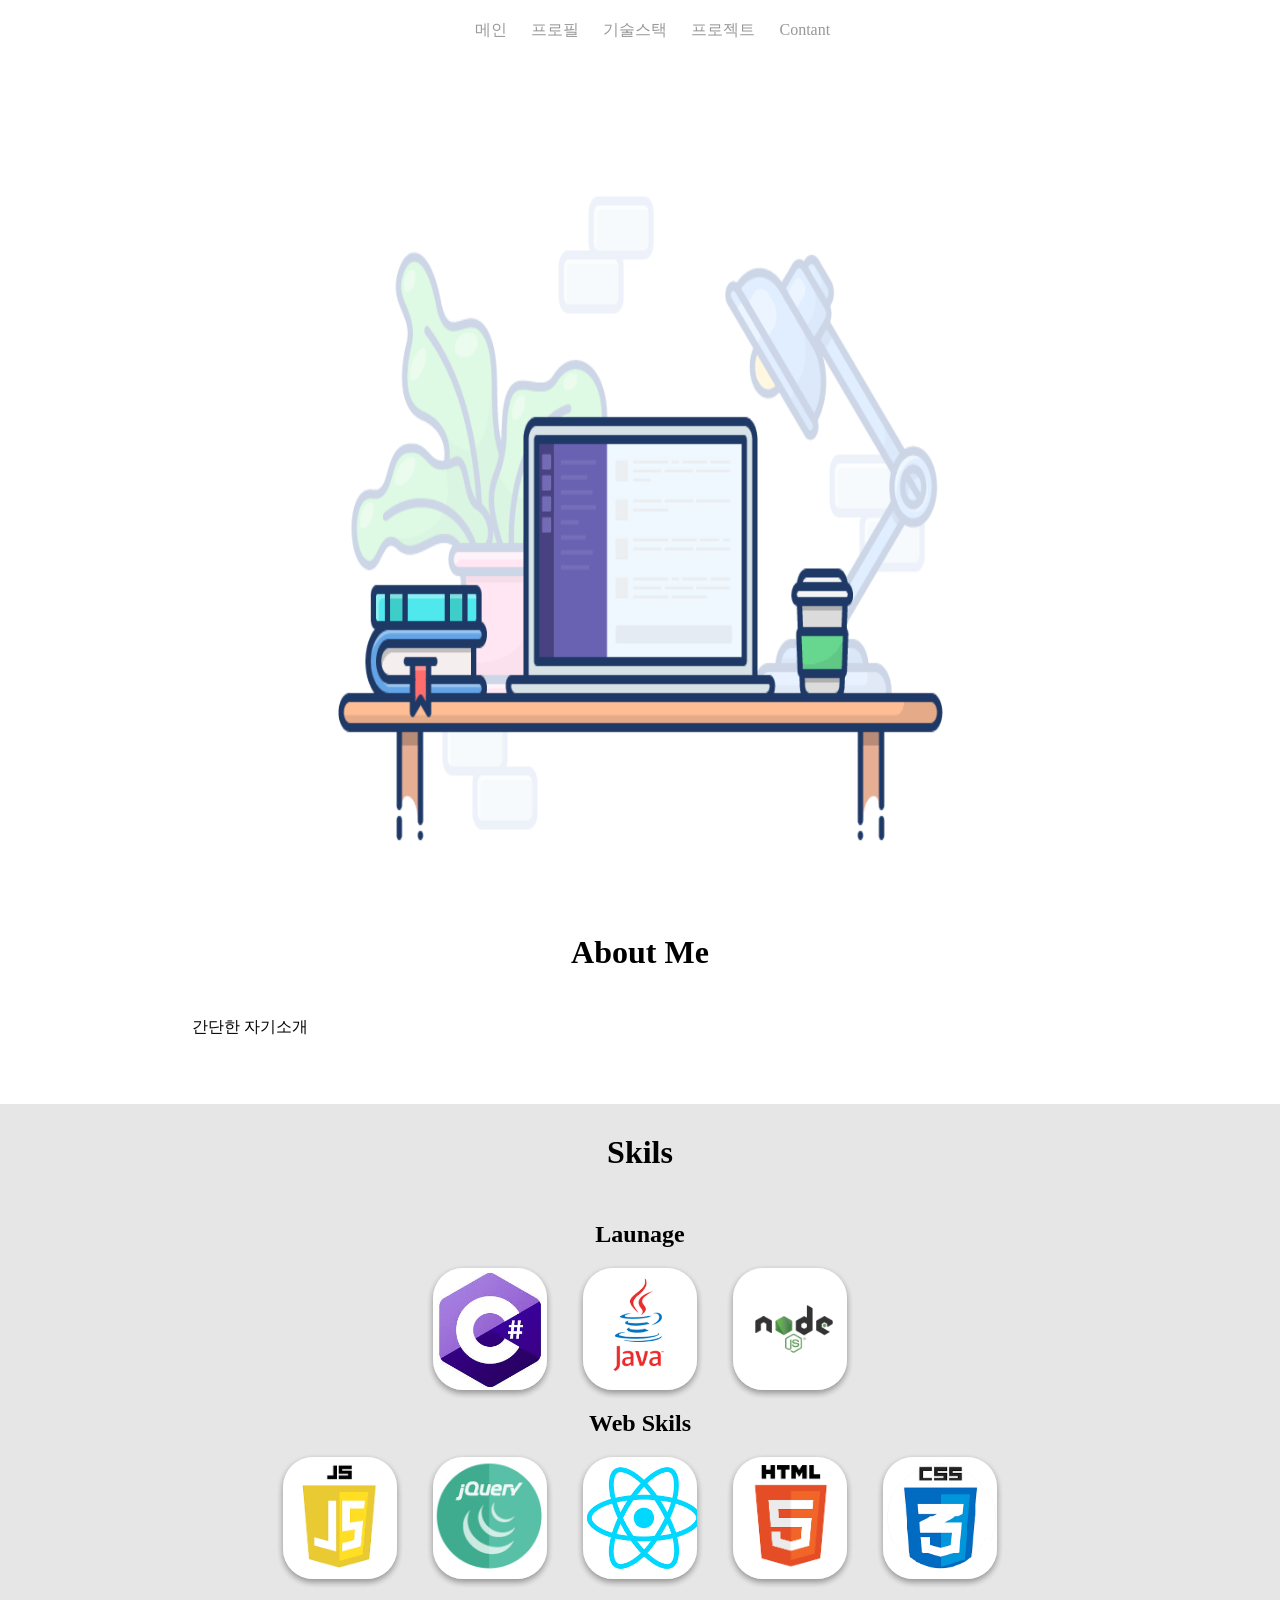
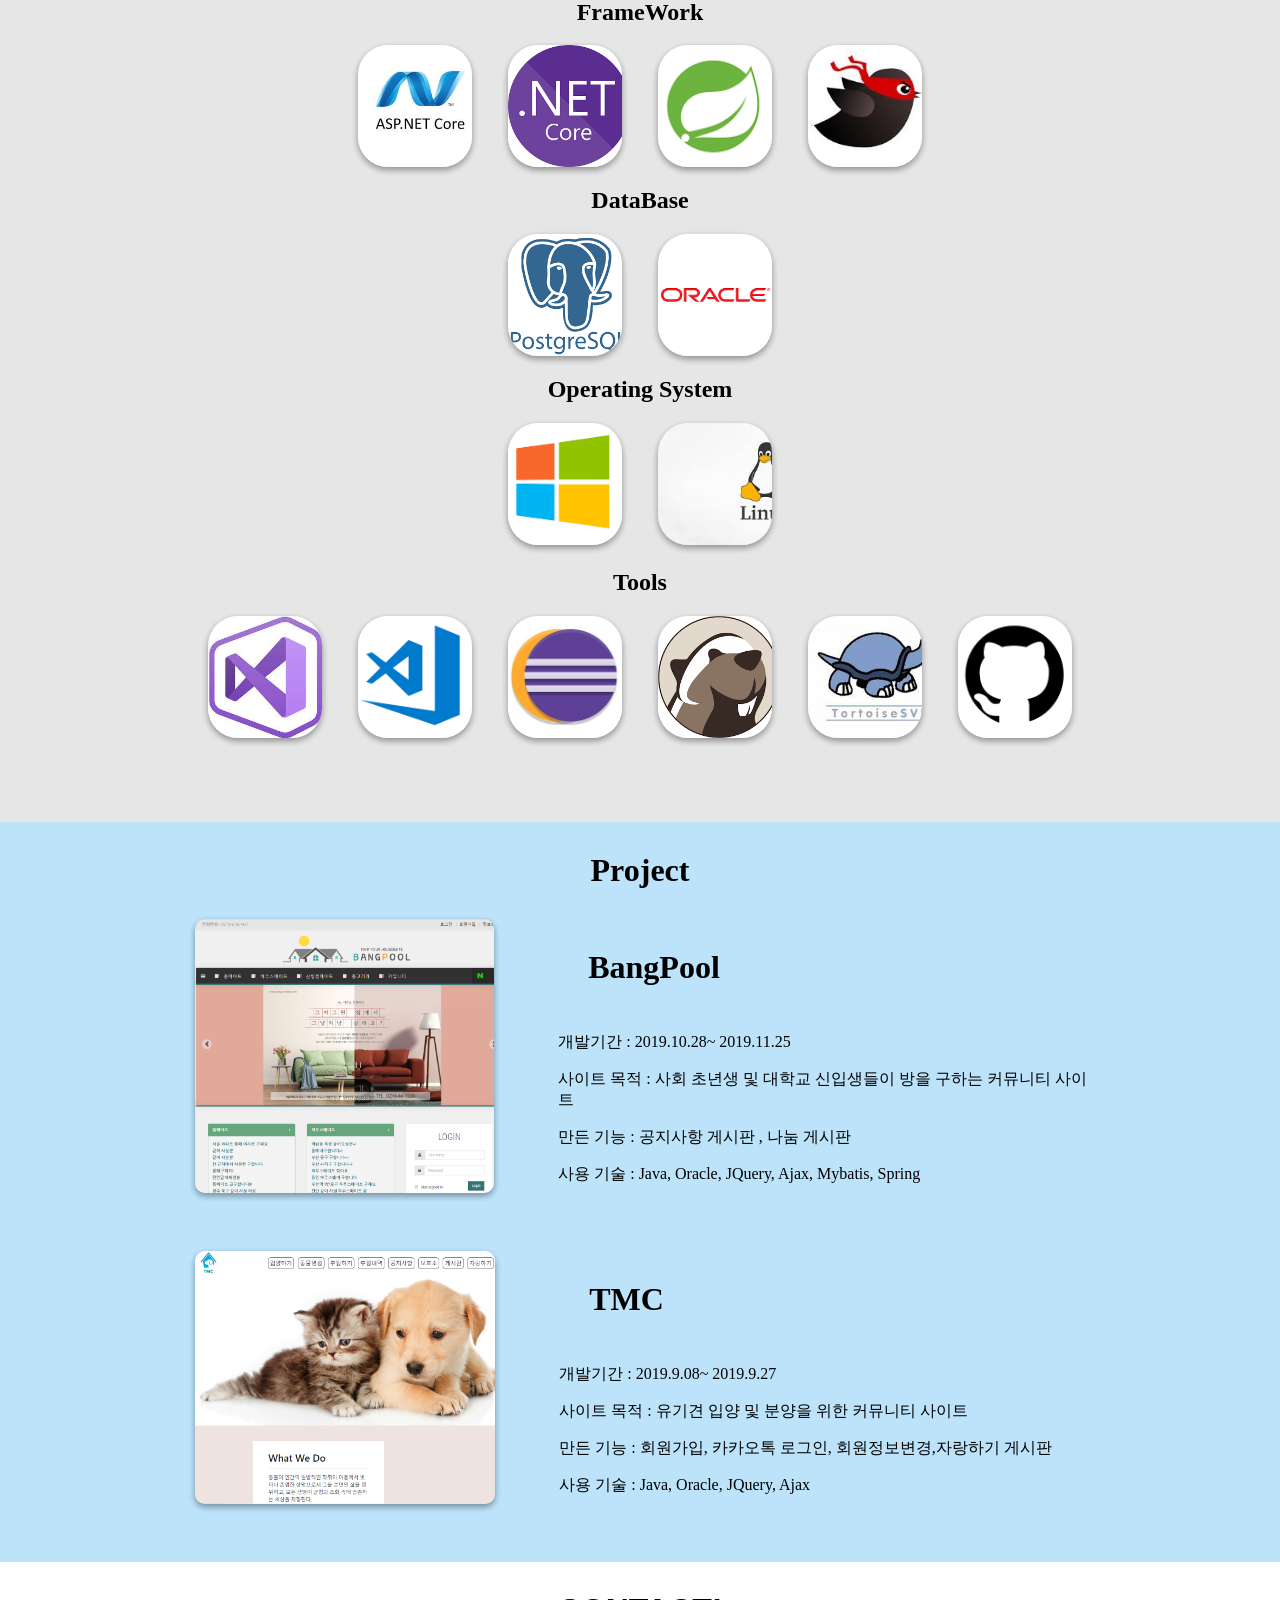
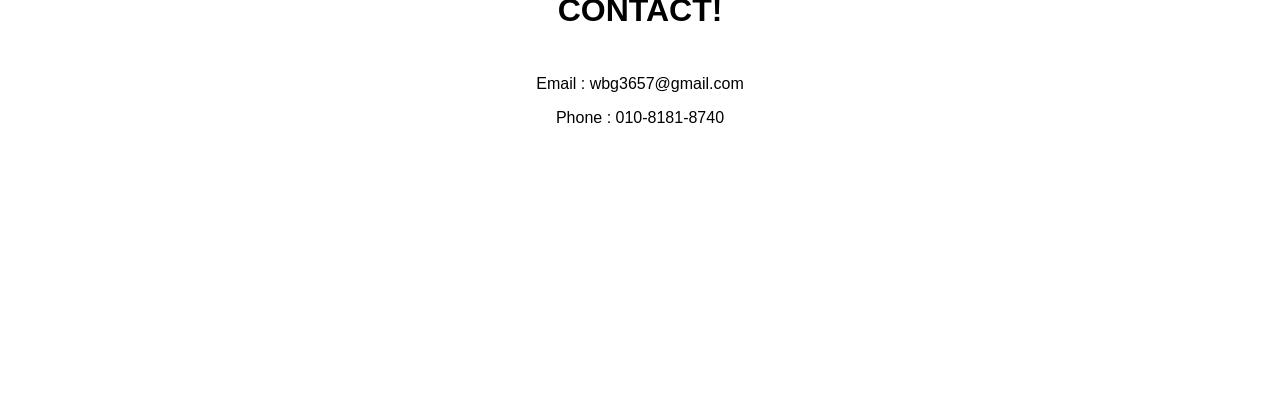
==== commit 12a7a380: "Update index.html" ====
--- a/index.html
+++ b/index.html
@@ -93,7 +93,7 @@
                     </span>
                     <h2 class="Skill_Title">FrameWork</h2>
                     <span class="Skill_Content">
-                        <div class="Skill_image_container" style="background-image: url(image/aspnetcore.png);">
+                        <div class="Skill_image_container" style="background-image: url(image/aspnetcore.jpg);">
                             <div class="Skill_label">Intermediate</div>
                         </div>
                         <div class="Skill_image_container" style="background-image: url(image/netcore.png);">
@@ -132,7 +132,7 @@
                         </div>
                         <div class="Skill_image_container" style="background-image: url(image/dbeaver.png);">
                         </div>
-                        <div class="Skill_image_container" style="background-image: url(image/svn.png);">
+                        <div class="Skill_image_container" style="background-image: url(image/svn.jpg);">
                         </div>
                         <div class="Skill_image_container" style="background-image: url(image/git.png);">
                         </div>
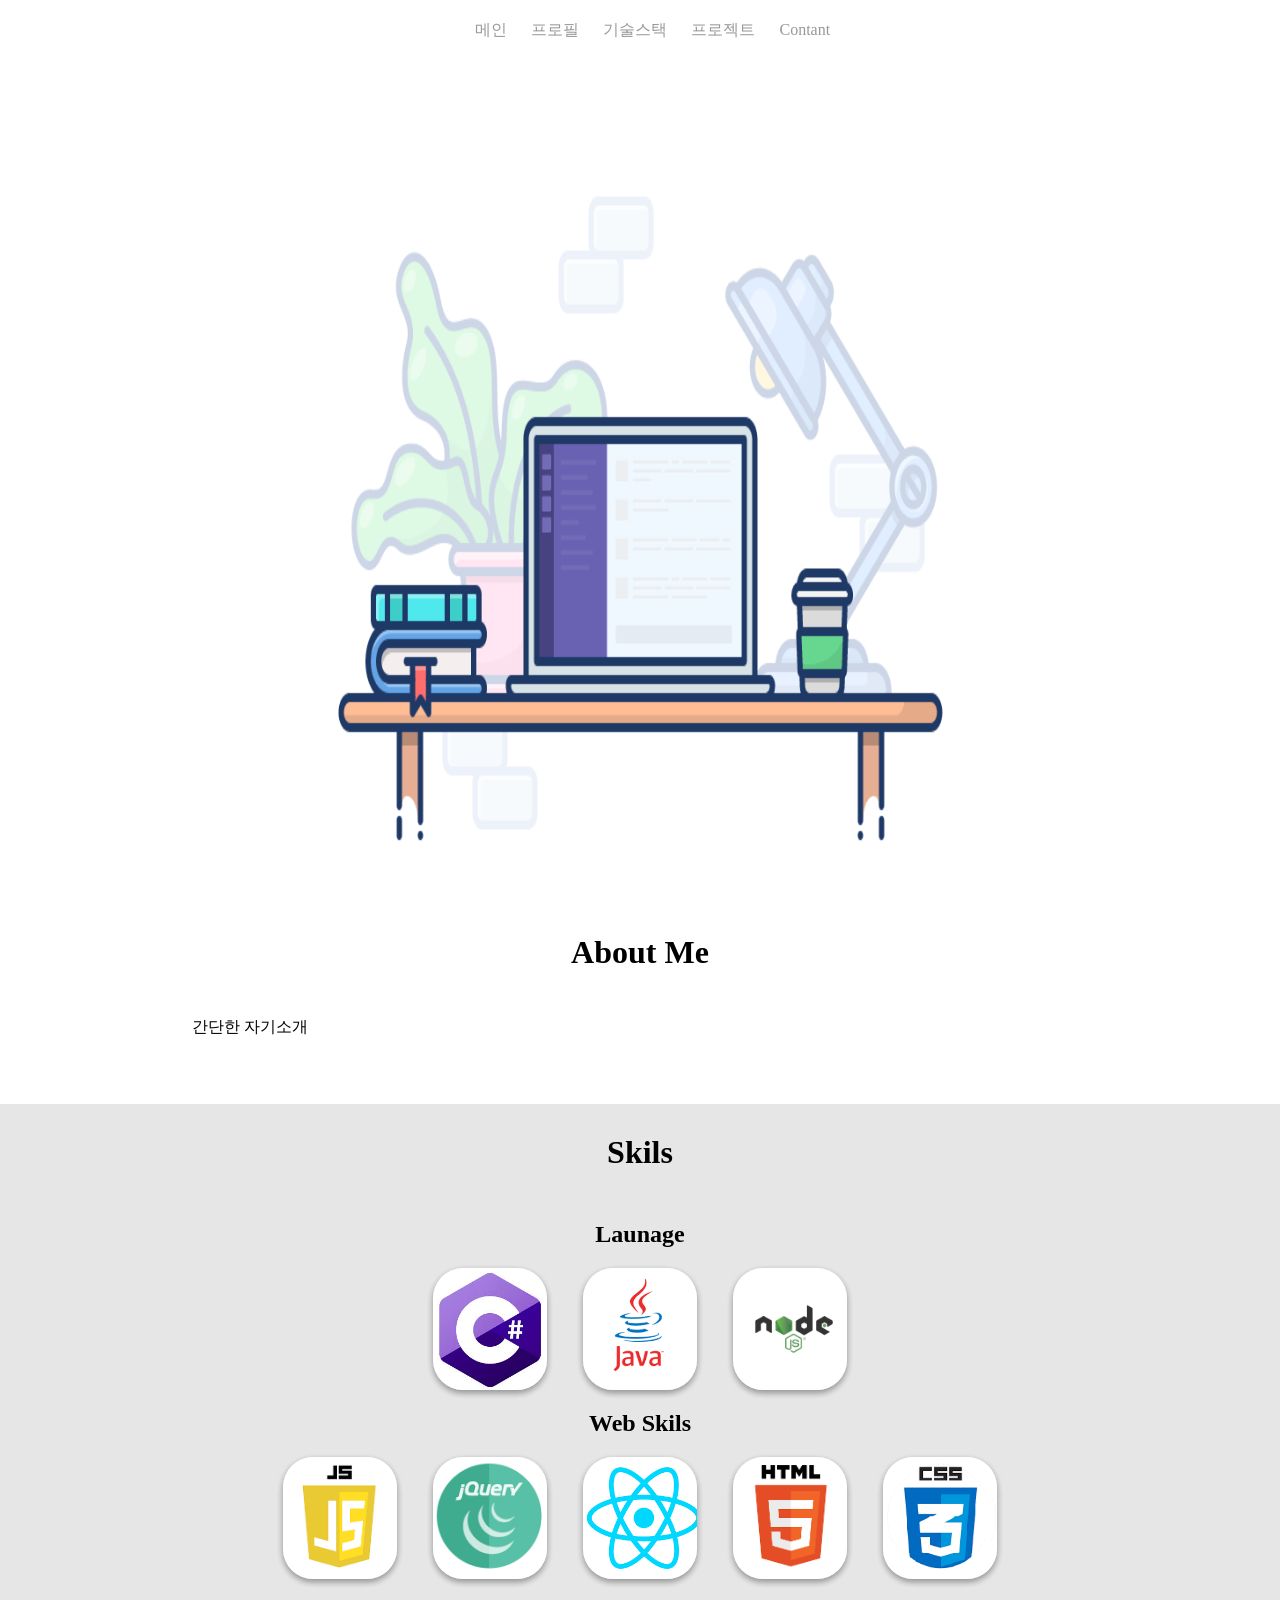
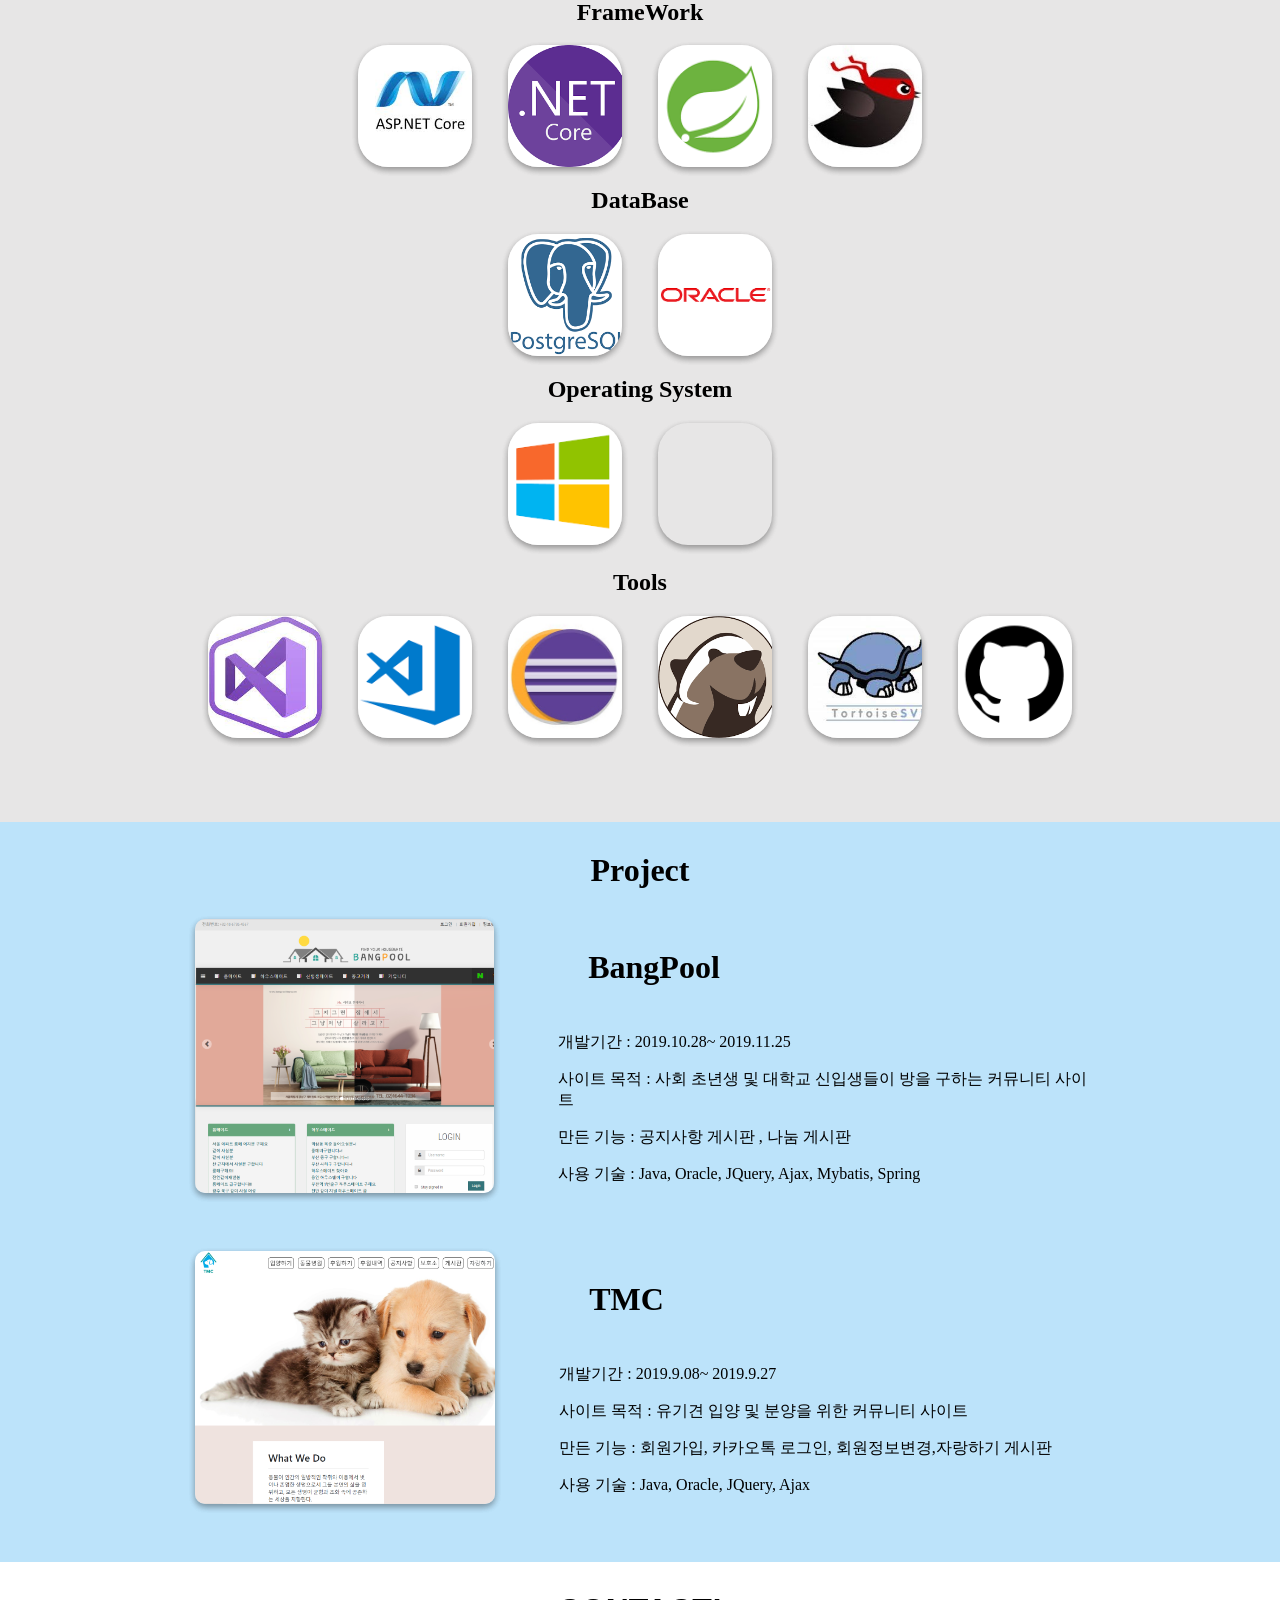
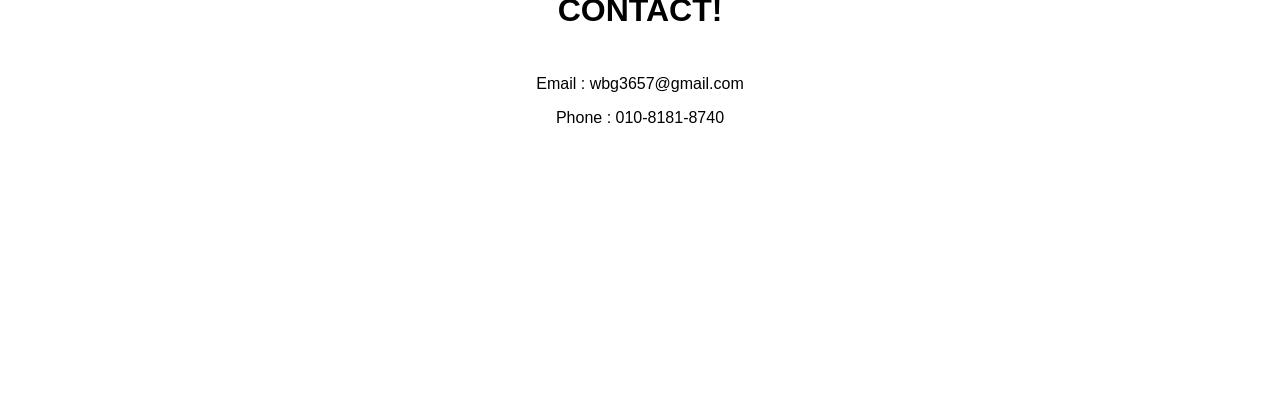
==== commit 507c0de1: "Update index.html" ====
--- a/index.html
+++ b/index.html
@@ -119,7 +119,7 @@
                     <span class="Skill_Content">
                         <div class="Skill_image_container" style="background-image: url(image/windows.png);">
                         </div>
-                        <div class="Skill_image_container" style="background-image: url(image/linux.jpg);">
+                        <div class="Skill_image_container" style="background-image: url(image/linux.png);">
                         </div>
                     </span>
                     <h2 class="Skill_Title">Tools</h2>
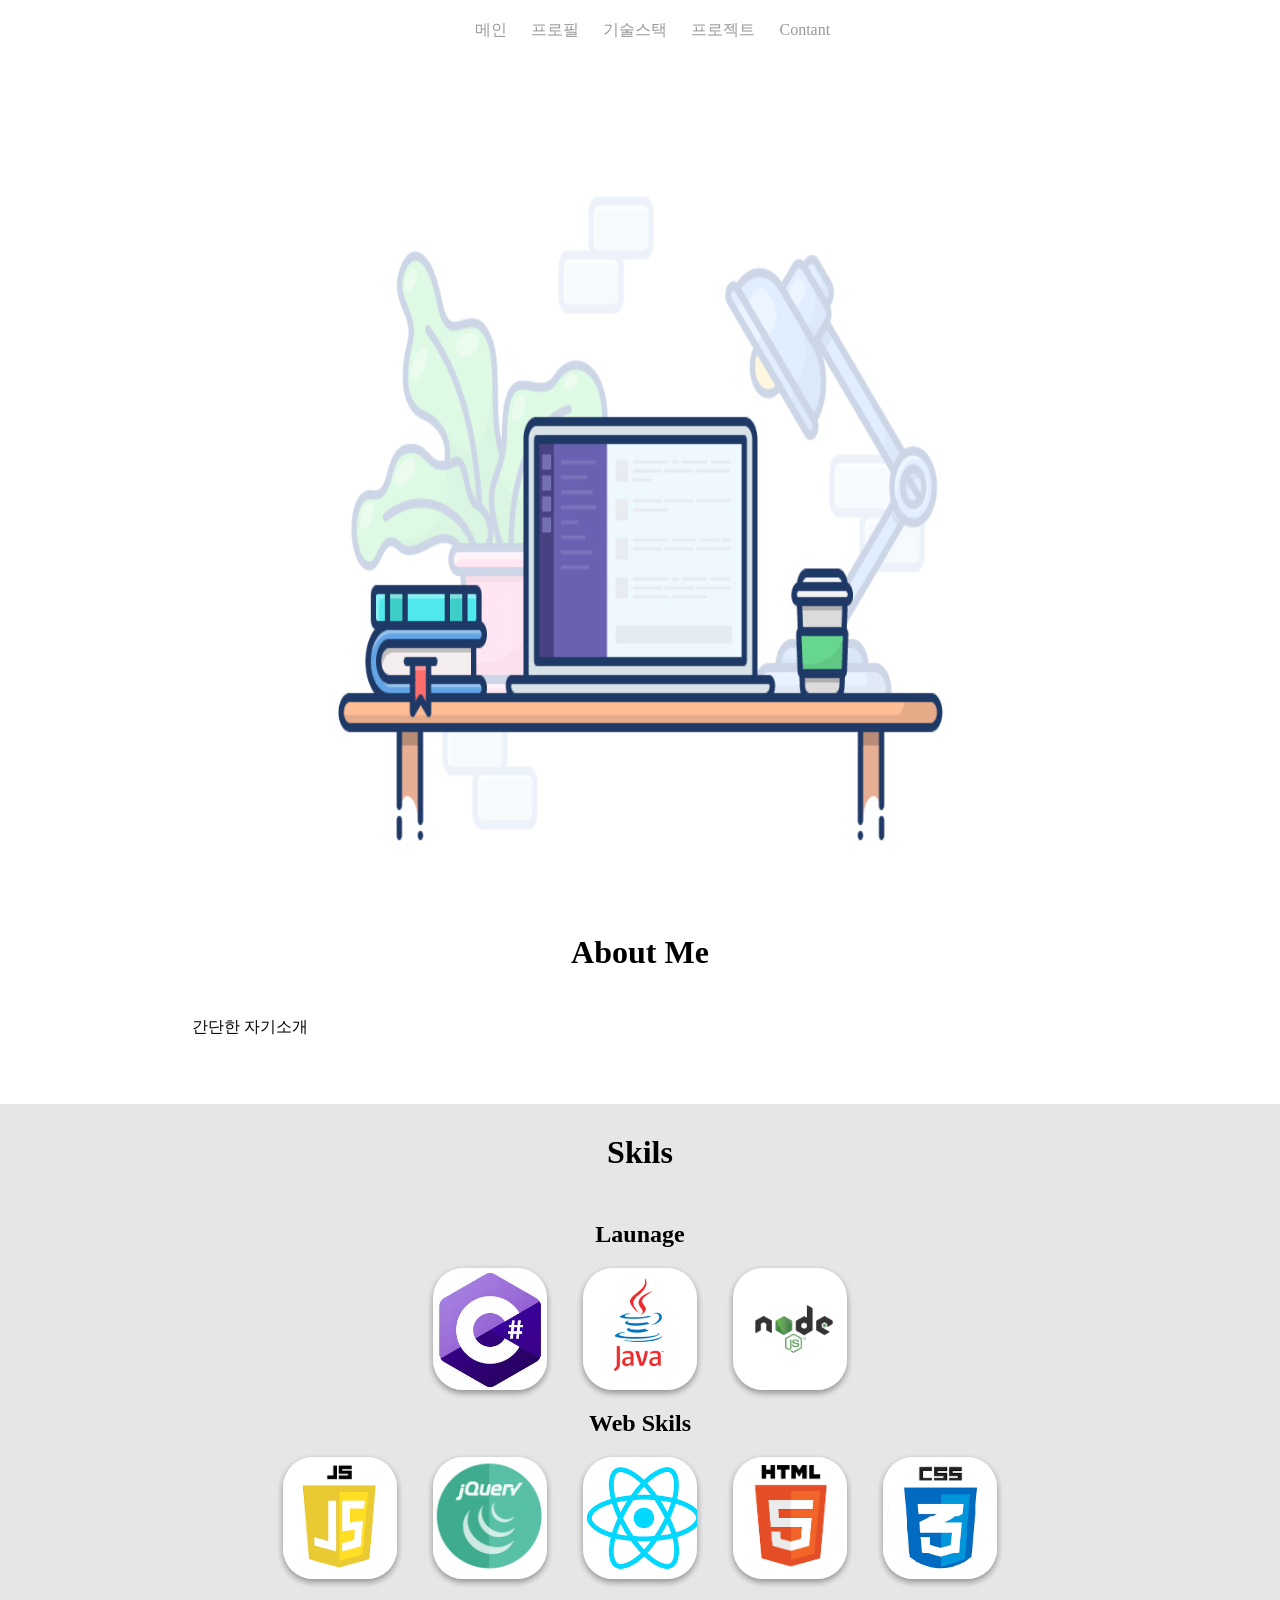
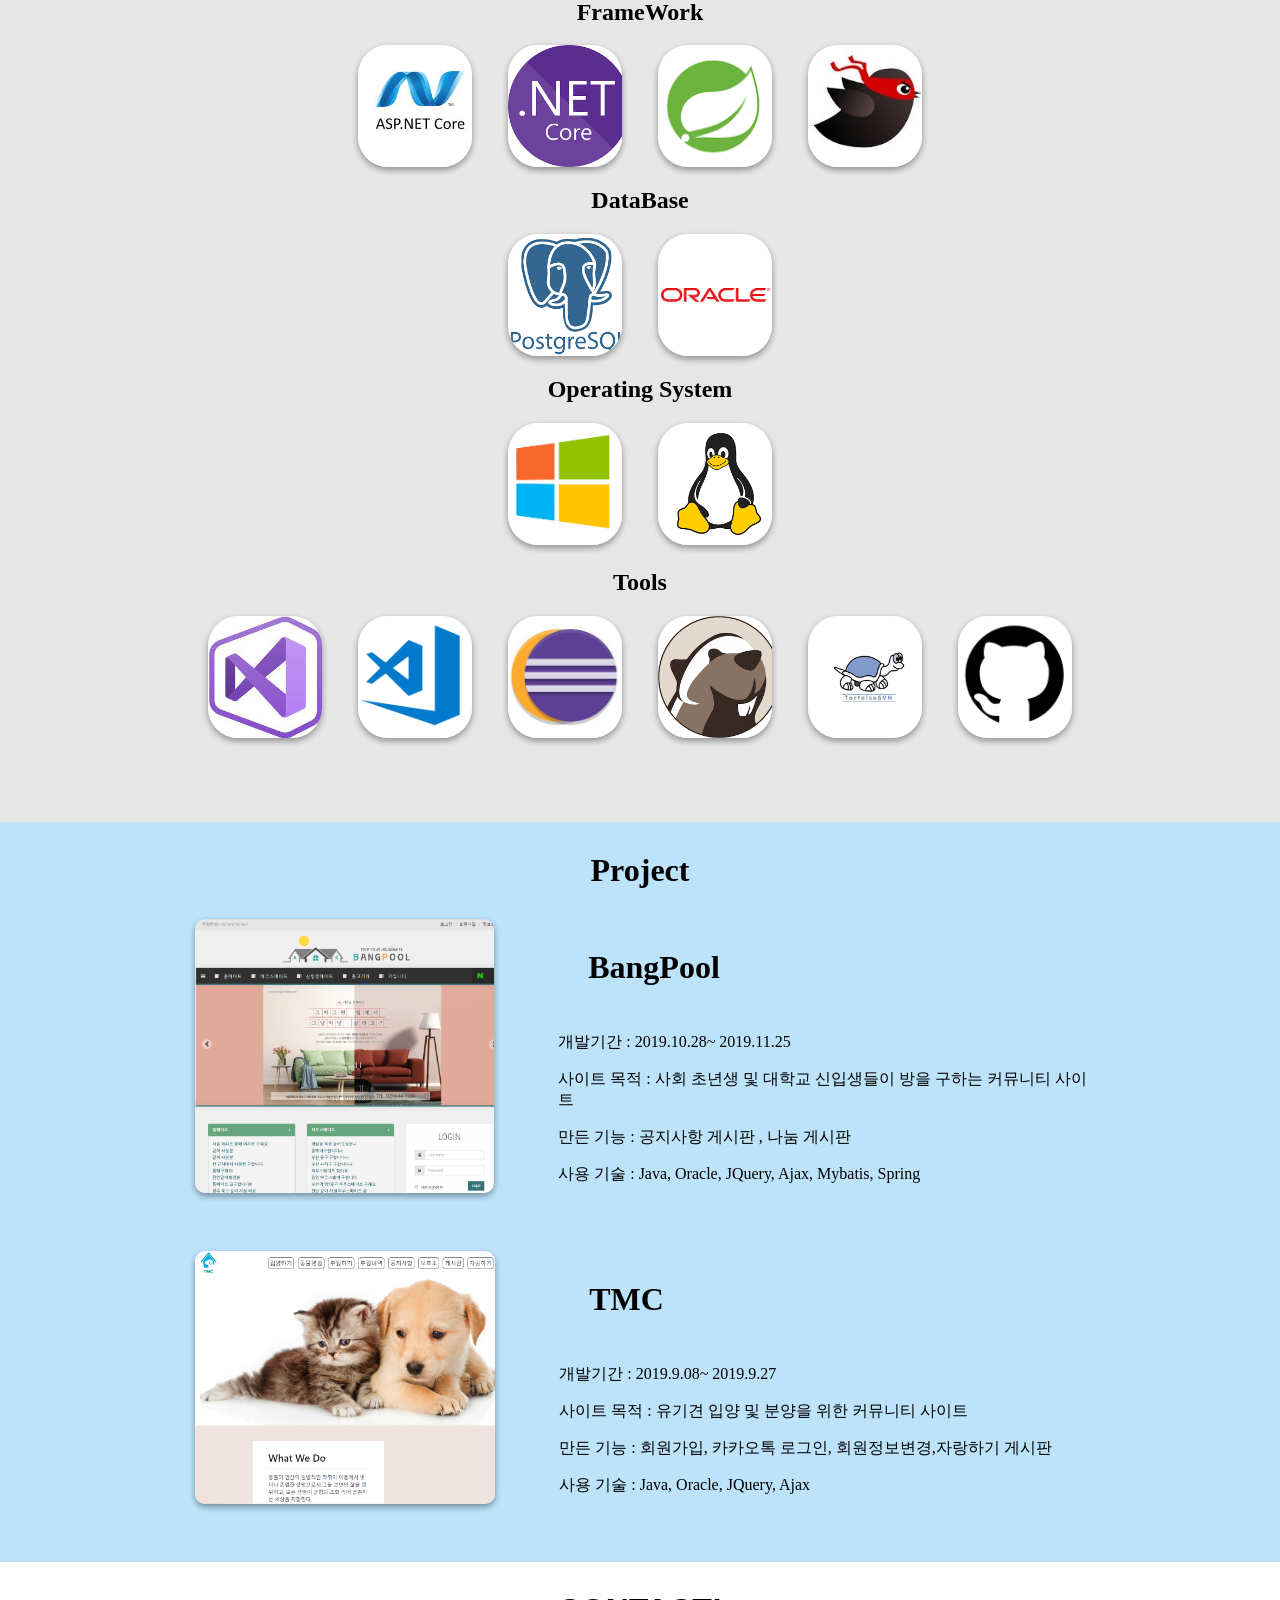
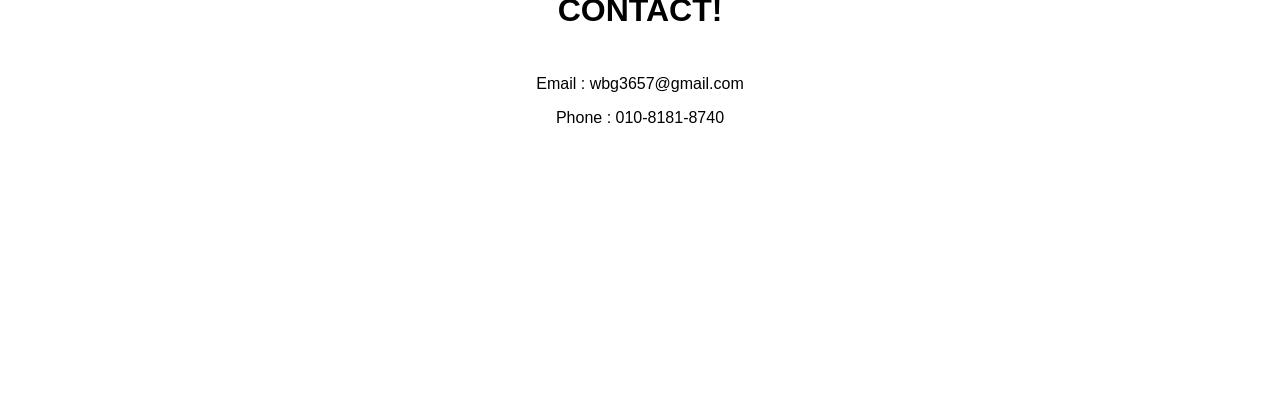
==== commit ad6d57c0: "Update index.html" ====
--- a/index.html
+++ b/index.html
@@ -132,7 +132,7 @@
                         </div>
                         <div class="Skill_image_container" style="background-image: url(image/dbeaver.png);">
                         </div>
-                        <div class="Skill_image_container" style="background-image: url(image/svn.jpg);">
+                        <div class="Skill_image_container" style="background-image: url(image/svn.png);">
                         </div>
                         <div class="Skill_image_container" style="background-image: url(image/git.png);">
                         </div>
